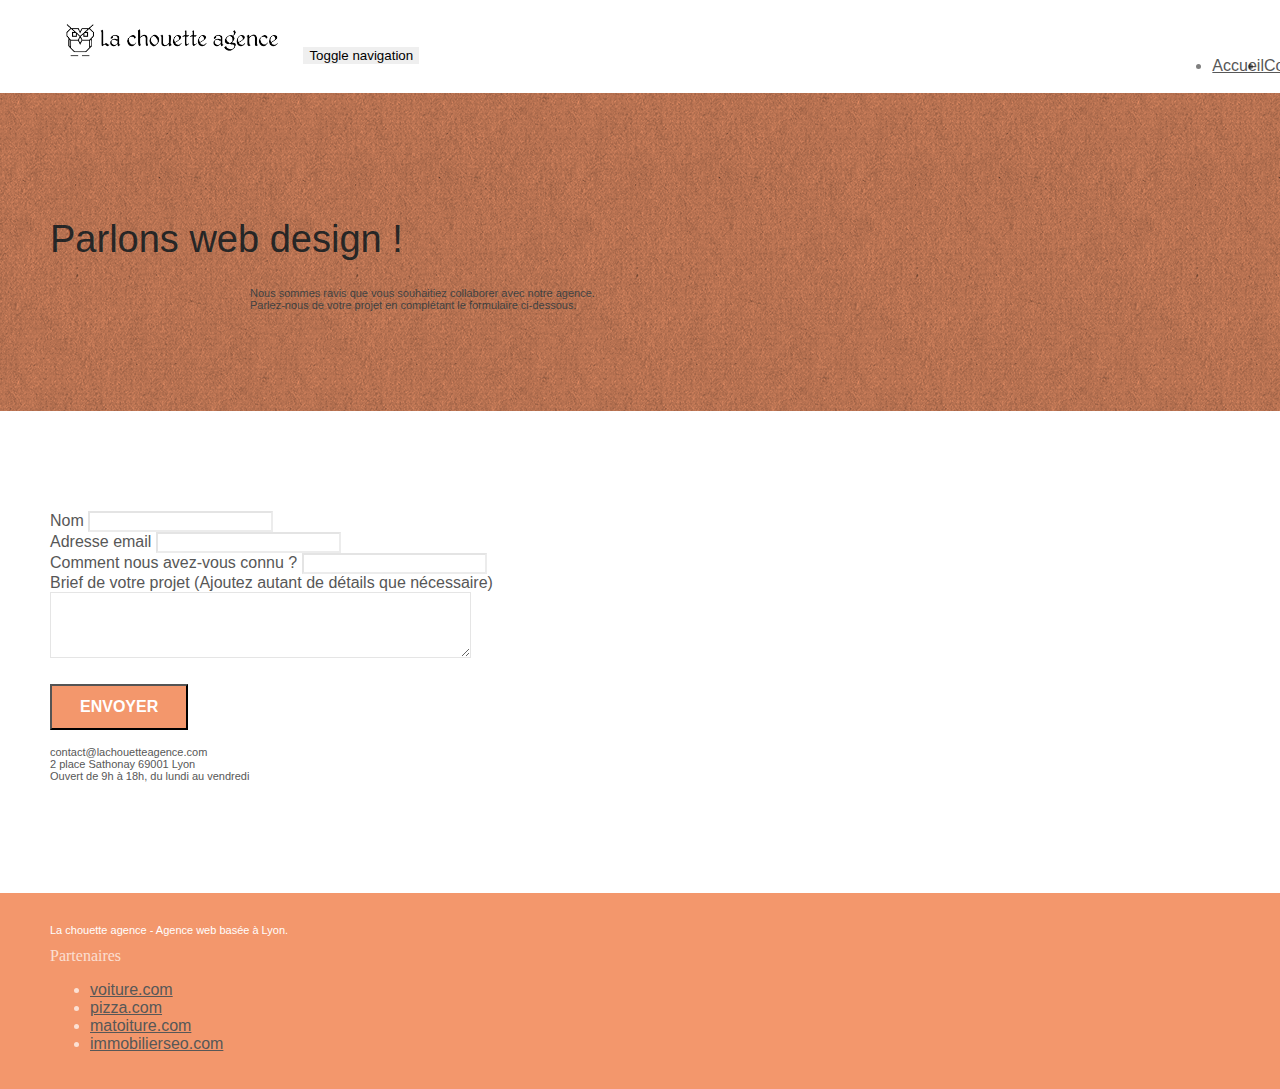
==== index_contact.html @ 9e7b9b1b "modif 06/12/20" ====
<!DOCTYPE html>
<html lang="fr">
  <head>
    <meta charset="utf-8" />
    <meta
      name="description"
      content="Page de contact de La Chouette Agence, entreprise de Web design basée à Lyon"
    />
    <meta
      name="viewport"
      content="width=device-width, initial-scale=1.0, viewport-fit=cover"
    />
    <link rel="shortcut icon" type="image/png" href="favicon.jpg" />

    <link rel="stylesheet" type="text/css" href="./css/bootstrap.min.css" />
    <link rel="stylesheet" type="text/css" href="style.css" />
    <link rel="stylesheet" type="text/css" href="./css/font-awesome.min.css" />
    <link rel="stylesheet" type="text/css" href="./css/et-line.min.css" />

    <title>Contact - La Chouette Agence</title>

    <!-- Analytics -->

    <!-- Analytics END -->
  </head>
  <body>
    <!-- Principal conteneur -->
    <div class="page-container">
      <!-- bloc-0 -->
      <header class="bloc bgc-white l-bloc" id="bloc-0">
        <div class="container bloc-sm">
          <nav class="navbar row">
            <div class="navbar-header">
              <a class="navbar-brand" href="index.html"
                ><img
                  src="img/la-chouette-agence.png"
                  alt="atlanta web design logo"
                  height="40"
              /></a>
              <button
                id="nav-toggle"
                type="button"
                class="ui-navbar-toggle navbar-toggle"
                data-toggle="collapse"
                data-target=".navbar-1"
              >
                <span class="sr-only">Toggle navigation</span
                ><span class="icon-bar"></span><span class="icon-bar"></span
                ><span class="icon-bar"></span>
              </button>
            </div>
            <div class="collapse navbar-collapse navbar-1 special-dropdown-nav">
              <ul class="site-navigation nav navbar-nav">
                <li>
                  <a href="index.html">Accueil</a>
                </li>
                <li>
                  <a href="index_contact.html">Contactez-nous</a>
                </li>
              </ul>
            </div>
          </nav>
        </div>
      </header>
      <!-- bloc-0 END -->

      <!-- bloc-6 -->
      <section
        class="bloc bg-dots-bg bg-repeat bgc-atomic-tangerine d-bloc bloc-bg-texture texture-paper"
        id="bloc-6"
      >
        <div class="container bloc-lg">
          <div class="row">
            <div class="col-sm-12">
              <h1 class="text-center hero-bloc-text">Parlons web design !</h1>
              <p class="text-center mg-lg tight-width-whitespace">
                Nous sommes ravis que vous souhaitiez collaborer avec notre
                agence.<br />
                Parlez-nous de votre projet en complétant le formulaire
                ci-dessous.
              </p>
            </div>
          </div>
        </div>
      </section>
      <!-- bloc-6 END -->

      <!-- bloc-7 -->
      <section class="bloc bgc-white l-bloc" id="bloc-7">
        <div class="container bloc-lg">
          <div class="row">
            <div class="col-sm-6">
              <form
                id="form_1"
                novalidate
                success-msg="Your message has been sent."
                fail-msg="Sorry it seems that our mail server is not responding, Sorry for the inconvenience!"
              >
                <div class="form-group">
                  <label> Nom </label>
                  <input id="name" class="form-control" required />
                </div>
                <div class="form-group">
                  <label> Adresse email </label>
                  <input
                    id="email"
                    class="form-control"
                    type="email"
                    required
                  />
                </div>
                <div class="form-group">
                  <label> Comment nous avez-vous connu ? </label>
                  <input
                    class="form-control"
                    type="email"
                    required
                    id="input_504"
                  />
                </div>
                <div class="form-group">
                  <label>
                    Brief de votre projet (Ajoutez autant de détails que
                    nécessaire)<br /> </label
                  ><textarea
                    id="message"
                    class="form-control"
                    rows="4"
                    cols="50"
                    required
                  ></textarea>
                </div>
                <button
                  class="bloc-button btn btn-lg btn-block cta-hero btn-atomic-tangerine"
                  type="submit"
                >
                  Envoyer
                </button>
              </form>
            </div>
            <div class="col-sm-6">
              <p>
                contact@lachouetteagence.com<br />2 place Sathonay 69001 Lyon<br />Ouvert
                de 9h à 18h, du lundi au vendredi<br />
              </p>
            </div>
          </div>
        </div>
      </section>
      <!-- bloc-7 END -->

      <!-- ScrollToTop Button -->
      <a class="bloc-button btn btn-d scrollToTop" onclick="scrollToTarget('1')"
        ><span class="fa fa-chevron-up"></span
      ></a>
      <!-- ScrollToTop Button END-->

      <!-- Footer - bloc-8 -->
      <footer class="bloc bgc-atomic-tangerine d-bloc" id="bloc-8">
        <div class="container bloc-sm">
          <div class="row">
            <div class="col-sm-12">
              <p class="text-center white">
                La chouette agence - Agence web basée à Lyon.<br />
              </p>
              <div class="row row-no-gutters social">
                <div class="col-sm-3">
                  <div class="text-center">
                    <a
                      class="social"
                      href="https://twitter.com/?lang=fr"
                      target="blank"
                      ><span class="fa fa-twitter icon-md"></span
                    ></a>
                  </div>
                </div>
                <div class="col-sm-3">
                  <div class="text-center">
                    <a
                      class="social"
                      href="https://fr-fr.facebook.com/"
                      target="blank"
                      ><span class="fa fa-facebook icon-md"></span
                    ></a>
                  </div>
                </div>
                <div class="col-sm-3">
                  <div class="text-center">
                    <a
                      class="social"
                      href="https://dribbble.com/"
                      target="blank"
                      ><span class="fa fa-dribbble icon-md"></span
                    ></a>
                  </div>
                </div>
                <div class="col-sm-3">
                  <div class="text-center">
                    <a
                      class="social"
                      href="https://www.instagram.com/?hl=fr"
                      target="blank"
                      ><span class="fa fa-instagram icon-md"></span
                    ></a>
                  </div>
                </div>
              </div>
              <div class="row">
                <div class="col-sm-4">
                  Partenaires
                  <ul>
                    <li><a href="voiture.com">voiture.com</a></li>
                    <li><a href="pizza.com">pizza.com</a></li>
                    <li><a href="matoiture.com">matoiture.com</a></li>
                    <li><a href="immobilierseo.com">immobilierseo.com</a></li>
                  </ul>
                </div>
              </div>
            </div>
          </div>
        </div>
      </footer>
      <!-- Footer - bloc-8 END -->
    </div>
    <!-- Principal conteneur END -->
    <script src="./js/jquery-2.1.0.min.js"></script>
    <script src="./js/bootstrap.min.js"></script>
    <script src="./js/blocs.min.js"></script>
    <script src="./js/jqBootstrapValidation.js"></script>
    <script src="./js/formHandler.js"></script>
  </body>
</html>
---- style.css ----
body {
    margin: 0;
    padding: 0;
    background: #FFF;
    overflow-x: hidden;
    -webkit-font-smoothing: antialiased;
    -moz-osx-font-smoothing: grayscale;
}

a,
button {
    transition: all .3s ease-in-out;
    outline: none!important;
}

a:hover {
    text-decoration: none;
    cursor: pointer;
}

#page-loading-blocs-notifaction {
    position: fixed;
    top: 0;
    bottom: 0;
    width: 100%;
    z-index: 100000;
    background: #FFFFFF url("img/pageload-spinner.gif") no-repeat center center;
}

.bloc {
    width: 100%;
    clear: both;
    background: 50% 50% no-repeat;
    padding: 0 50px;
    -webkit-background-size: cover;
    -moz-background-size: cover;
    -o-background-size: cover;
    background-size: cover;
    position: relative;
}

.bloc .container {
    padding-left: 0;
    padding-right: 0;
}

.bloc-lg {
    padding: 100px 50px;
}

.bloc-md {
    padding: 50px;
}

.bloc-sm {
    padding: 20px 50px;
}

.bg-center,
.bg-l-edge,
.bg-r-edge,
.bg-t-edge,
.bg-b-edge,
.bg-tl-edge,
.bg-bl-edge,
.bg-tr-edge,
.bg-br-edge,
.bg-repeat {
    -webkit-background-size: auto!important;
    -moz-background-size: auto!important;
    -o-background-size: auto!important;
    background-size: auto!important;
}

.bg-repeat {
    background: repeat;
}

.bg-t-edge {
    background: top no-repeat;
}

.bloc-bg-texture::before {
    content: "";
    background-size: 2px 2px;
    position: absolute;
    top: 0;
    bottom: 0;
    left: 0;
    right: 0;
}

.texture-paper::before {
    background: url("img/texture-paper.png");
    background-size: 280px 280px;
}

.b-parallax {
    background-attachment: fixed;
}

.d-bloc {
    color: rgba(255, 255, 255, .7);
}

.d-bloc button:hover {
    color: rgba(255, 255, 255, .9);
}

.d-bloc .icon-round,
.d-bloc .icon-square,
.d-bloc .icon-rounded,
.d-bloc .icon-semi-rounded-a,
.d-bloc .icon-semi-rounded-b {
    border-color: rgba(255, 255, 255, .9);
}

.d-bloc .divider-h span {
    border-color: rgba(255, 255, 255, .2);
}

.d-bloc .a-btn,
.d-bloc .navbar a,
.d-bloc .navbar-brand,
.d-bloc a .icon-sm,
.d-bloc a .icon-md,
.d-bloc a .icon-lg,
.d-bloc a .icon-xl,
.d-bloc h1 a,
.d-bloc h2 a,
.d-bloc h3 a,
.d-bloc h4 a,
.d-bloc h5 a,
.d-bloc h6 a,
.d-bloc p a {
    color: rgba(255, 255, 255, .6);
}

.d-bloc .a-btn:hover,
.d-bloc .navbar a:hover,
.d-bloc .navbar-brand:hover,
.d-bloc a:hover .icon-sm,
.d-bloc a:hover .icon-md,
.d-bloc a:hover .icon-lg,
.d-bloc a:hover .icon-xl,
.d-bloc h1 a:hover,
.d-bloc h2 a:hover,
.d-bloc h3 a:hover,
.d-bloc h4 a:hover,
.d-bloc h5 a:hover,
.d-bloc h6 a:hover,
.d-bloc p a:hover {
    color: rgba(255, 255, 255, 1);
}

.d-bloc .navbar-toggle .icon-bar {
    background: rgba(255, 255, 255, 1);
}

.d-bloc .btn-wire,
.d-bloc .btn-wire:hover {
    color: rgba(255, 255, 255, 1);
    border-color: rgba(255, 255, 255, 1);
}

.d-bloc .panel {
    color: rgba(0, 0, 0, .5);
}

.d-bloc .panel button:hover {
    color: rgba(0, 0, 0, .7);
}

.d-bloc .panel icon {
    border-color: rgba(0, 0, 0, .7);
}

.d-bloc .panel .divider-h span {
    border-color: rgba(0, 0, 0, .1);
}

.d-bloc .panel .a-btn {
    color: rgba(0, 0, 0, .6);
}

.d-bloc .panel .a-btn:hover {
    color: rgba(0, 0, 0, 1);
}

.d-bloc .panel .btn-wire,
.d-bloc .panel .btn-wire:hover {
    color: rgba(0, 0, 0, .7);
    border-color: rgba(0, 0, 0, .3);
}

.d-bloc .panel,
.l-bloc {
    color: rgba(0, 0, 0, .5);
}

.d-bloc .panel button:hover,
.l-bloc button:hover {
    color: rgba(0, 0, 0, .7);
}

.l-bloc .icon-round,
.l-bloc .icon-square,
.l-bloc .icon-rounded,
.l-bloc .icon-semi-rounded-a,
.l-bloc .icon-semi-rounded-b {
    border-color: rgba(0, 0, 0, .7);
}

.d-bloc .panel .divider-h span,
.l-bloc .divider-h span {
    border-color: rgba(0, 0, 0, .1);
}

.d-bloc .panel .a-btn,
.l-bloc .a-btn,
.l-bloc .navbar a,
.l-bloc .navbar-brand,
.l-bloc a .icon-sm,
.l-bloc a .icon-md,
.l-bloc a .icon-lg,
.l-bloc a .icon-xl,
.l-bloc h1 a,
.l-bloc h2 a,
.l-bloc h3 a,
.l-bloc h4 a,
.l-bloc h5 a,
.l-bloc h6 a,
.l-bloc p a {
    color: rgba(0, 0, 0, .6);
}

.d-bloc .panel .a-btn:hover,
.l-bloc .a-btn:hover,
.l-bloc .navbar a:hover,
.l-bloc .navbar-brand:hover,
.l-bloc a:hover .icon-sm,
.l-bloc a:hover .icon-md,
.l-bloc a:hover .icon-lg,
.l-bloc a:hover .icon-xl,
.l-bloc h1 a:hover,
.l-bloc h2 a:hover,
.l-bloc h3 a:hover,
.l-bloc h4 a:hover,
.l-bloc h5 a:hover,
.l-bloc h6 a:hover,
.l-bloc p a:hover {
    color: rgba(0, 0, 0, 1);
}

.l-bloc .navbar-toggle .icon-bar {
    color: rgba(0, 0, 0, .6);
}

.d-bloc .panel .btn-wire,
.d-bloc .panel .btn-wire:hover,
.l-bloc .btn-wire,
.l-bloc .btn-wire:hover {
    color: rgba(0, 0, 0, .7);
    border-color: rgba(0, 0, 0, .3);
}

.voffset {
    margin-top: 30px;
}

.voffset-lg {
    margin-top: 80px;
}

.row-no-gutters {
    margin-right: 0;
    margin-left: 0;
}

.row.row-no-gutters > [class^="col-"],
.row.row-no-gutters > [class*=" col-"] {
    padding-right: 0;
    padding-left: 0;
}

#bloc-1-hero h1 {
    font-size: 32px;
}

.navbar {
    margin-bottom: 0;
    z-index: 1;
}

.navbar-brand {
    height: auto;
    padding: 3px 15px;
    font-size: 25px;
    font-weight: normal;
    font-weight: 600;
    line-height: 44px;
}

.navbar-brand img {
    max-height: 200px;
    margin: 0 5px 0 0;
    display: inline;
}

.navbar-brand img[src$=svg] {
    min-width: 100px;
}

.nav-center .navbar-brand img {
    margin: 0;
}

.navbar .nav {
    padding-top: 2px;
    margin-right: -16px;
    float: right;
    z-index: 1;
}

.nav > li {
    float: left;
    margin-top: 4px;
    font-size: 16px;
}

.navbar-nav .open .dropdown-menu > li > a {
    text-align: inherit;
}

.nav > li a:hover,
.nav > li a:focus {
    background: transparent;
}

.navbar-toggle {
    margin: 10px 10px 0 0;
    border: 0px;
}

.navbar-toggle:hover {
    background: transparent!important;
}

.navbar-toggle .icon-bar {
    background-color: rgba(0, 0, 0, .5);
    width: 26px;
}

.nav-invert .navbar .nav {
    float: left;
}

.nav-invert .navbar-header,
.nav-invert .navbar-brand {
    float: right;
    position: relative;
    z-index: 2;
}

@media (min-width: 768px) {
    .site-navigation {
        position: absolute;
        top: 50%;
        right: 20px;
        transform: translate(0, -50%);
        -webkit-transform: translateY(-50%);
    }
    .nav > li .dropdown-menu a,
    .nav > li .dropdown-menu a:hover {
        color: #484848;
    }
    .nav-invert .site-navigation {
        left: 0;
        right: 0;
    }
    .nav-center {
        text-align: center;
    }
    .nav-center .navbar-header {
        width: 100%;
    }
    .nav-center .navbar-header,
    .nav-center .navbar-brand,
    .nav-center .nav > li {
        float: none;
        display: inline-block;
    }
    .nav-center .site-navigation {
        position: relative;
        width: 100%;
        right: 0;
        margin-right: 0px;
        margin-top: 20px;
    }
    .nav-center.mini-nav .navbar-toggle {
        float: none;
        margin: 10px auto 0;
    }
}

.nav > li > .dropdown a {
    background: none!important;
    display: block;
    padding: 14px 15px;
}

nav .caret {
    margin: 0 5px;
}

.dropdown-menu .dropdown-menu {
    top: -8px;
    left: 100%;
}

.dropdown-menu .dropmenu-flow-right {
    top: 100%;
    left: 0;
    margin-left: -1px;
    border-top-left-radius: 0;
    border-top-right-radius: 0;
}

.dropdown-menu .dropdown span {
    border: 4px solid black;
    border-top-color: transparent;
    border-right-color: transparent;
    border-bottom-color: transparent;
    margin: 6px -5px 0 0!important;
    float: right;
}

.mg-md {
    margin-top: 10px;
    margin-bottom: 20px;
}

.mg-lg {
    margin-top: 10px;
    margin-bottom: 40px;
}

.btn {
    margin: 0 5px 5px 0;
}

.btn.pull-right {
    margin: 0 0 5px 5px;
}

.btn-d,
.btn-d:hover,
.btn-d:focus {
    color: #FFF;
    background: rgba(0, 0, 0, .3);
}

button {
    outline: none!important;
}

.btn-rd {
    border-radius: 40px;
}

.btn-clean {
    border: 1px solid rgba(0, 0, 0, .08);
    border-bottom-color: rgba(0, 0, 0, .1);
    text-shadow: 0 1px 0 rgba(0, 0, 1, .1);
    box-shadow: 0 1px 3px rgba(0, 0, 1, .25), inset 0 1px 0 0 rgba(255, 255, 255, .15);
}

.icon-md {
    font-size: 30px!important;
}

.icon-lg {
    font-size: 60px!important;
}

.sm-shadow {
    text-shadow: 0 1px 2px rgba(0, 0, 0, .3);
}

.panel-sq,
.panel-sq .panel-heading,
.panel-sq .panel-footer {
    border-radius: 0;
}

.panel-rd {
    border-radius: 30px;
}

.panel-rd .panel-heading {
    border-radius: 29px 29px 0 0;
}

.panel-rd .panel-footer {
    border-radius: 0 0 29px 29px;
}

.form-control {
    border-color: rgba(0, 0, 0, .1);
    box-shadow: none;
}

.scrollToTop {
    width: 40px;
    height: 40px;
    position: fixed;
    bottom: 20px;
    right: 20px;
    opacity: 0;
    z-index: 500;
    transition: all .3s ease-in-out;
}

.scrollToTop span {
    margin-top: 6px;
}

.showScrollTop {
    font-size: 14px;
    opacity: 1;
}

a[data-lightbox] {
    position: relative;
    display: block;
    text-align: center;
}

a[data-lightbox]:hover::before {
    content: "+";
    font-family: "HelveticaNeue-Light", "Helvetica Neue Light", "Helvetica Neue", Helvetica, Arial;
    font-size: 32px;
    width: 50px;
    height: 50px;
    margin-left: -25px;
    border-radius: 50%;
    background: rgba(0, 0, 0, .6);
    color: #FFF;
    font-weight: 100;
    z-index: 1;
    position: absolute;
    top: 50%;
    transform: translateY(-50%);
    -webkit-transform: translateY(-50%);
}

a[data-lightbox]:hover img {
    opacity: 0.6;
    -webkit-animation-fill-mode: none;
    animation-fill-mode: none;
}

#lightbox-modal {
    display: flex;
    align-items: center;
}

#lightbox-modal .modal-dialog {
    width: 90%;
    max-width: 900px;
    margin: 0 auto 0;
}

#lightbox-modal .modal-dialog img {
    max-height: 90vh;
    margin: 0 auto;
}

.lightbox-caption {
    padding: 20px;
    color: #FFF;
    background: rgba(0, 0, 0, .5);
    position: absolute;
    left: 15px;
    right: 15px;
    bottom: 5px;
}

.close-lightbox {
    color: #FFF;
    font-size: 30px;
    position: absolute;
    top: 20px;
    right: 20px;
    z-index: 20;
    background: rgba(0, 0, 0, .5);
    border: none;
    line-height: 30px;
    padding: 0 9px 5px;
    opacity: 0.3;
}

.close-lightbox:hover,
.next-lightbox:hover,
.prev-lightbox:hover {
    opacity: 1.0;
    color: #FFF;
}

.next-lightbox,
.prev-lightbox {
    font-size: 20px;
    color: rgba(255, 255, 255, .9);
    background: rgba(0, 0, 0, .5);
    transition: all .2s ease-in-out;
    position: absolute;
    top: 45%;
    z-index: 1;
    opacity: 0.4;
}

.next-lightbox {
    padding: 6px 8px 1px 13px;
    right: 25px;
}

.prev-lightbox {
    padding: 6px 13px 1px 10px;
    left: 25px;
}

.snapshot-lb .modal-body {
    padding-bottom: 45px;
}

.snapshot-lb .lightbox-caption {
    padding: 0;
    color: rgba(0, 0, 0, .5);
    background: none;
}

h1,
h2,
h3,
h4,
h5,
h6,
p,
label,
.btn,
a {
    font-family: "helvetica";
    font-weight: 400;
    color: #575757!important;
}

.container {
    max-width: 1000px;
}

.hero-bloc-text {
    font-size: 38px;
}

.hero-bloc-text-sub {
    font-size: 36px;
}

.statement-bloc-text {
    line-height: 26px;
    font-style: italic;
    font-size: 20px;
    text-align: center;
    font-weight: lighter;
    max-width: 520px;
    margin: auto auto auto auto;
}

p {
    font-size: 11px;
}

.tight-width-whitespace {
    max-width: 600px;
    margin: auto auto auto auto;
}

.h1 {
    font-size: 20px;
    font-family: "Open Sans";
}

.cta-hero {
    margin-top: 22px;
    color: #FFFFFF!important;
    text-transform: uppercase;
    padding: 12px 28px 12px 28px;
    font-size: 16px;
    font-weight: 700;
}

.social {
    max-width: 400px;
    margin: auto auto auto auto;
}

h2 {
    font-size: 22px;
    line-height: 1.4em;
}

h3 {
    font-size: 15px;
    text-transform: uppercase;
    font-weight: 700;
    color: #333333!important;
}

.med-width-whitespace {
    max-width: 800px;
    margin: auto auto auto auto;
    box-shadow: 0px 0px 0px #000000;
}

h1 {
    color: #333333!important;
}

h4 {
    color: #333333!important;
}

.icons {
    margin-bottom: 14px;
    margin-top: 24px;
}

.white {
    color: #FFFFFF!important;
}

.portfolio-thumb {
    margin-bottom: 24px;
}

.portfolio-row {
    margin-bottom: 44px;
    margin-top: 50px;
}

.avatar {
    box-shadow: 0px 4px 9px rgba(0, 0, 0, 0.3);
}

.black-background {
    background-color: rgba(165, 147, 99, 0.7);
    padding: 40px 40px 40px 40px;
}

.bold-link {
    font-weight: 900;
    text-decoration: underline!important;
}

.bgc-white {
    background-color: #FFFFFF;
}

.bgc-dark-slate-blue {
    background-color: #364577;
}

.bgc-atomic-tangerine {
    background-color: #F3976C;
}

.tc-white {
    color: #F3976C!important;
}

.btn-atomic-tangerine {
    background: #F3976C;
    color: #FFFFFF!important;
}

.btn-atomic-tangerine:hover {
    background: #c27956!important;
    color: #FFFFFF!important;
}

.ltc-white {
    color: #FFFFFF!important;
}

.ltc-white:hover {
    color: #cccccc!important;
}

.ltc-atomic-tangerine {
    color: #F3976C!important;
}

.ltc-atomic-tangerine:hover {
    color: #c27956!important;
}

.icon-dark-slate-blue {
    color: #364577!important;
    border-color: #364577!important;
}

.bg-dots-bg {
    background-image: url("img/dots-bg.png");
}

.bg-lines-h2-bg {
    background-image: url("img/lines-h2-bg.png");
}

.bg-banniere {
    background-image: url("img/la-chouette-agence-banniere.jpg");
}

.bg-presentation {
    background-image: url("img/image-de-presentation.bmp");
}

@media (max-width: 1024px) {
    .bloc {
        padding-left: 20px;
        padding-right: 20px;
    }
    .bloc.full-width-bloc,
    .bloc-tile-2.full-width-bloc .container,
    .bloc-tile-3.full-width-bloc .container,
    .bloc-tile-4.full-width-bloc .container {
        padding-left: 0;
        padding-right: 0;
    }
}

@media (max-width: 992px) and (min-width: 768px) {
    .navbar .nav {
        max-width: 80%
    }
    .nav-center.navbar .nav {
        max-width: 100%
    }
}

@media only screen and (min-device-width: 768px) and (max-device-width: 1024px) and (orientation: landscape) {
    .b-parallax {
        background-attachment: scroll;
    }
}

@media only screen and (min-device-width: 1024px) and (max-device-width: 1366px) and (-webkit-min-device-pixel-ratio: 1.5) {
    .b-parallax {
        background-attachment: scroll;
    }
}

@media (max-width: 991px) {
    .container {
        width: 100%;
    }
    .b-parallax {
        background-attachment: scroll;
    }
    .page-container,
    #hero-bloc {
        overflow-x: hidden;
        position: relative;
    }
    .bloc {
        padding-left: constant(safe-area-inset-left);
        padding-right: constant(safe-area-inset-right);
    }
    .bloc-group,
    .bloc-group .bloc {
        display: block;
        width: 100%;
    }
    .bloc-fill-screen .fill-bloc-top-edge,
    .bloc-fill-screen .fill-bloc-bottom-edge {
        padding: 0 20px;
        padding-left: constant(safe-area-inset-left);
        padding-right: constant(safe-area-inset-right);
    }
}

@media (max-width: 767px) {
    .page-container {
        overflow-x: hidden;
        position: relative;
    }
    h1,
    h2,
    h3,
    h4,
    h5,
    h6,
    p,
    #disqus_thread {
        padding-left: 10px!important;
        padding-right: 10px!important;
    }
    .b-parallax {
        background-attachment: scroll;
    }
    .navbar .nav {
        padding-top: 0;
        border-top: 1px solid rgba(0, 0, 0, .2);
        float: none!important;
    }
    .navbar.row {
        margin-left: 0;
        margin-right: 0;
    }
    .site-navigation {
        position: inherit;
        transform: none;
        -webkit-transform: none;
        -ms-transform: none;
    }
    .nav > li {
        margin-top: 0;
        border-bottom: 1px solid rgba(0, 0, 0, .1);
        background: rgba(0, 0, 0, .05);
        text-align: left;
        padding-left: 15px;
        width: 100%;
    }
    .nav > li:hover {
        background: rgba(0, 0, 0, .08);
    }
    .dropdown .dropdown a .caret {
        float: none;
        margin: 5px 0 0 10px!important;
        border: 4px solid black;
        border-bottom-color: transparent;
        border-right-color: transparent;
        border-left-color: transparent;
    }
    #hero-bloc .navbar .nav {
        background: rgba(0, 0, 0, .8);
    }
    #hero-bloc .navbar .nav a {
        color: rgba(255, 255, 255, .6);
    }
    .hero {
        padding: 50px 0;
    }
    .hero-nav {
        left: -1px;
        right: -1px;
    }
    .navbar-collapse {
        padding: 0;
        overflow-x: hidden;
        -webkit-box-shadow: none;
        box-shadow: none;
    }
    .navbar-brand img {
        max-height: 40px;
        width: auto;
    }
    .nav-invert .navbar-header {
        float: none;
        width: 100%;
    }
    .nav-invert .navbar-toggle {
        float: left;
        margin-left: 10px;
    }
    .bloc {
        padding-left: 0;
        padding-right: 0;
    }
    .bloc-xxl,
    .bloc-xl,
    .bloc-lg {
        padding: 40px 0;
    }
    .bloc-sm,
    .bloc-md {
        padding-left: 0;
        padding-right: 0;
    }
    .bloc-tile-2 .container,
    .bloc-tile-3 .container,
    .bloc-tile-4 .container,
    .bloc-fill-screen .fill-bloc-top-edge,
    .bloc-fill-screen .fill-bloc-bottom-edge {
        padding-left: 0;
        padding-right: 0;
    }
    .a-block {
        padding: 0 10px;
    }
    .btn-dwn {
        display: none;
    }
    .voffset {
        margin-top: 5px;
    }
    .voffset-md {
        margin-top: 20px;
    }
    .voffset-lg {
        margin-top: 30px;
    }
    form {
        padding: 5px;
    }
    .close-lightbox {
        display: inline-block;
    }
    .blocsapp-device-iphone5 {
        background-size: 216px 425px;
        padding-top: 60px;
        width: 216px;
        height: 425px;
    }
    .blocsapp-device-iphone5 img {
        width: 180px;
        height: 320px;
    }
}

@media (max-width: 400px) {
    .bloc {
        padding-left: 0;
        padding-right: 0;
    }
}

@media (max-width: 767px) {
    .bloc-mob-center-text {
        text-align: center;
    }
}
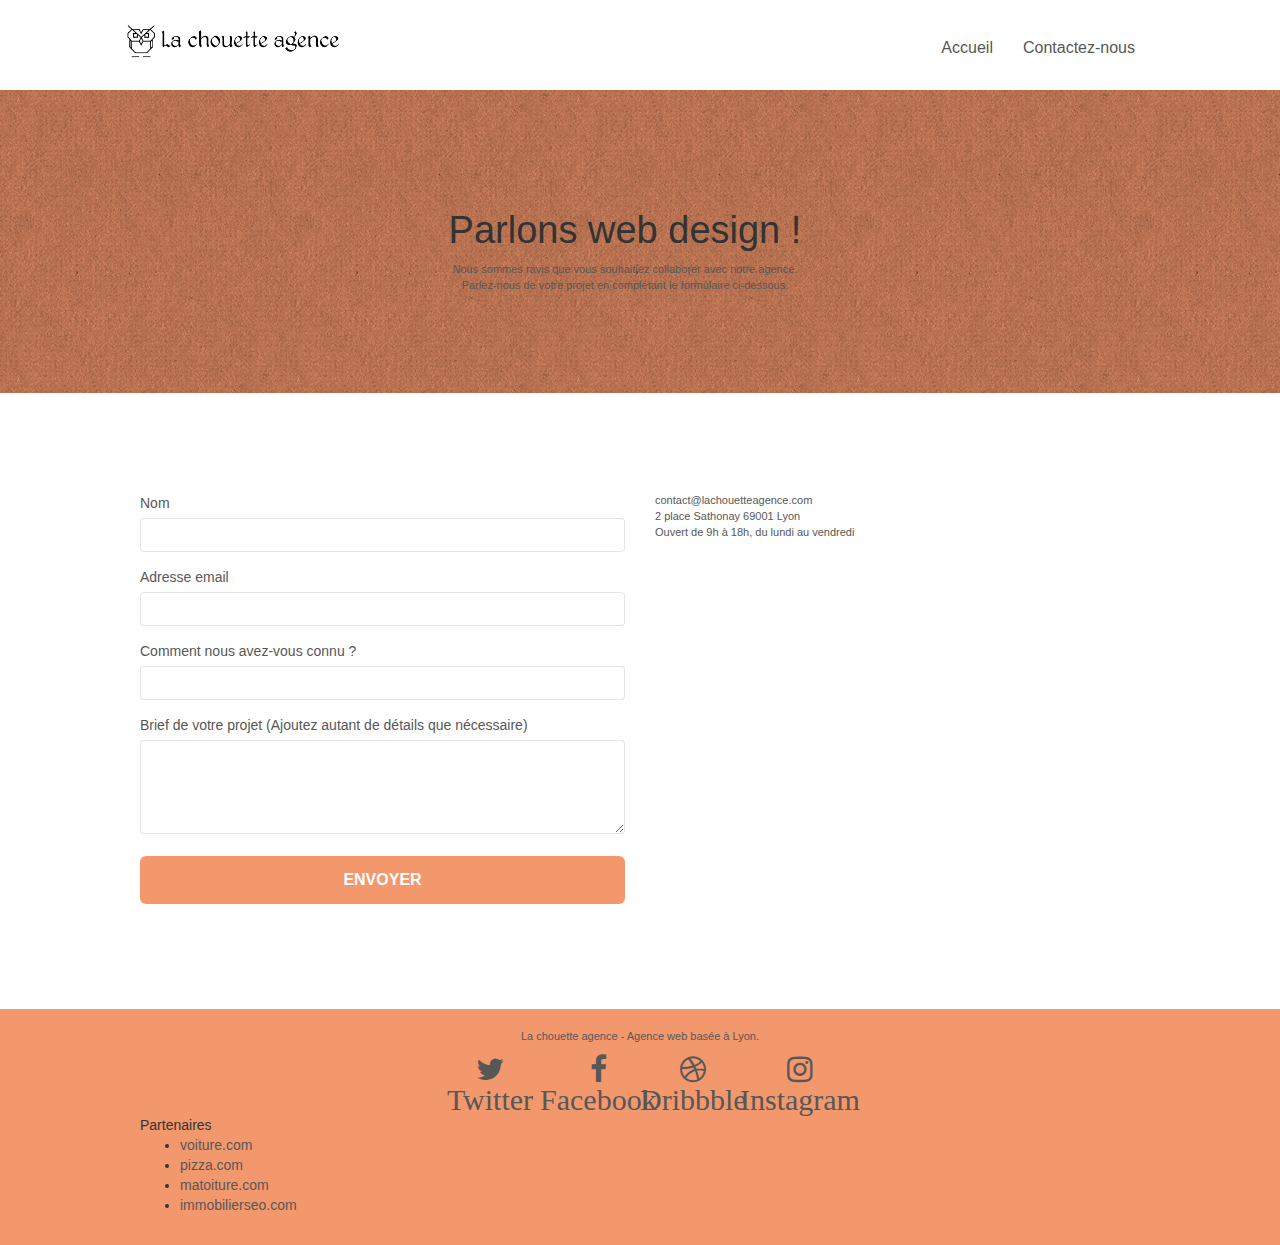
==== commit 4ef401a3: "modif 07/12/20" ====
--- a/index_contact.html
+++ b/index_contact.html
@@ -12,10 +12,10 @@
     />
     <link rel="shortcut icon" type="image/png" href="favicon.jpg" />
 
-    <link rel="stylesheet" type="text/css" href="./css/bootstrap.min.css" />
+    <link rel="stylesheet" type="text/css" href="./css/bootstrap.css" />
     <link rel="stylesheet" type="text/css" href="style.css" />
-    <link rel="stylesheet" type="text/css" href="./css/font-awesome.min.css" />
-    <link rel="stylesheet" type="text/css" href="./css/et-line.min.css" />
+    <link rel="stylesheet" type="text/css" href="./css/font-awesome.css" />
+    <link rel="stylesheet" type="text/css" href="./css/et-line.css" />
 
     <title>Contact - La Chouette Agence</title>
 
@@ -31,12 +31,11 @@
         <div class="container bloc-sm">
           <nav class="navbar row">
             <div class="navbar-header">
-              <a class="navbar-brand" href="index.html"
-                ><img
-                  src="img/la-chouette-agence.png"
-                  alt="atlanta web design logo"
-                  height="40"
-              /></a>
+              <img
+                src="img/la-chouette-agence.png"
+                alt="Logo en forme de chouette avec le texte :la chouette agence"
+                height="40"
+              />
               <button
                 id="nav-toggle"
                 type="button"
@@ -49,16 +48,17 @@
                 ><span class="icon-bar"></span>
               </button>
             </div>
-            <div class="collapse navbar-collapse navbar-1 special-dropdown-nav">
+            <nav class="collapse navbar-collapse navbar-1 special-dropdown-nav">
               <ul class="site-navigation nav navbar-nav">
                 <li>
                   <a href="index.html">Accueil</a>
                 </li>
+                <li></li>
                 <li>
                   <a href="index_contact.html">Contactez-nous</a>
                 </li>
               </ul>
-            </div>
+            </nav>
           </nav>
         </div>
       </header>
@@ -70,16 +70,16 @@
         id="bloc-6"
       >
         <div class="container bloc-lg">
-          <div class="row">
-            <div class="col-sm-12">
-              <h1 class="text-center hero-bloc-text">Parlons web design !</h1>
-              <p class="text-center mg-lg tight-width-whitespace">
-                Nous sommes ravis que vous souhaitiez collaborer avec notre
-                agence.<br />
-                Parlez-nous de votre projet en complétant le formulaire
-                ci-dessous.
-              </p>
-            </div>
+          <div class="col-sm-12 row">
+            <h1 class="text-center hero-bloc-text" id="h1_page2">
+              Parlons web design !
+            </h1>
+            <p class="text-center mg-lg tight-width-whitespace" id="p_page2">
+              Nous sommes ravis que vous souhaitiez collaborer avec notre
+              agence.<br />
+              Parlez-nous de votre projet en complétant le formulaire
+              ci-dessous.
+            </p>
           </div>
         </div>
       </section>
@@ -97,11 +97,11 @@
                 fail-msg="Sorry it seems that our mail server is not responding, Sorry for the inconvenience!"
               >
                 <div class="form-group">
-                  <label> Nom </label>
+                  <label for="name"> Nom </label>
                   <input id="name" class="form-control" required />
                 </div>
                 <div class="form-group">
-                  <label> Adresse email </label>
+                  <label for="email"> Adresse email </label>
                   <input
                     id="email"
                     class="form-control"
@@ -110,16 +110,18 @@
                   />
                 </div>
                 <div class="form-group">
-                  <label> Comment nous avez-vous connu ? </label>
+                  <label for="presentation">
+                    Comment nous avez-vous connu ?
+                  </label>
                   <input
                     class="form-control"
                     type="email"
                     required
-                    id="input_504"
+                    id="presentation"
                   />
                 </div>
                 <div class="form-group">
-                  <label>
+                  <label for="message">
                     Brief de votre projet (Ajoutez autant de détails que
                     nécessaire)<br /> </label
                   ><textarea
@@ -150,17 +152,20 @@
       <!-- bloc-7 END -->
 
       <!-- ScrollToTop Button -->
-      <a class="bloc-button btn btn-d scrollToTop" onclick="scrollToTarget('1')"
+      <a
+        class="bloc-button btn btn-d scrollToTop"
+        href="#bloc-6"
+        onclick="scrollToTarget('1')"
         ><span class="fa fa-chevron-up"></span
       ></a>
       <!-- ScrollToTop Button END-->
 
       <!-- Footer - bloc-8 -->
-      <footer class="bloc bgc-atomic-tangerine d-bloc" id="bloc-8">
+      <footer class="bloc bgc-atomic-tangerine black" id="bloc-8">
         <div class="container bloc-sm">
           <div class="row">
             <div class="col-sm-12">
-              <p class="text-center white">
+              <p class="text-center black">
                 La chouette agence - Agence web basée à Lyon.<br />
               </p>
               <div class="row row-no-gutters social">
@@ -170,8 +175,8 @@
                       class="social"
                       href="https://twitter.com/?lang=fr"
                       target="blank"
-                      ><span class="fa fa-twitter icon-md"></span
-                    ></a>
+                      ><span class="fa fa-twitter icon-md"> Twitter</span></a
+                    >
                   </div>
                 </div>
                 <div class="col-sm-3">
@@ -180,8 +185,8 @@
                       class="social"
                       href="https://fr-fr.facebook.com/"
                       target="blank"
-                      ><span class="fa fa-facebook icon-md"></span
-                    ></a>
+                      ><span class="fa fa-facebook icon-md"> Facebook</span></a
+                    >
                   </div>
                 </div>
                 <div class="col-sm-3">
@@ -190,8 +195,9 @@
                       class="social"
                       href="https://dribbble.com/"
                       target="blank"
-                      ><span class="fa fa-dribbble icon-md"></span
-                    ></a>
+                    >
+                      <span class="fa fa-dribbble icon-md"> Dribbble</span>
+                    </a>
                   </div>
                 </div>
                 <div class="col-sm-3">
@@ -200,8 +206,10 @@
                       class="social"
                       href="https://www.instagram.com/?hl=fr"
                       target="blank"
-                      ><span class="fa fa-instagram icon-md"></span
-                    ></a>
+                      ><span class="fa fa-instagram icon-md">
+                        Instagram</span
+                      ></a
+                    >
                   </div>
                 </div>
               </div>
--- a/style.css
+++ b/style.css
@@ -1,61 +1,52 @@
 body {
-    margin: 0;
-    padding: 0;
-    background: #FFF;
-    overflow-x: hidden;
-    -webkit-font-smoothing: antialiased;
-    -moz-osx-font-smoothing: grayscale;
-}
-
+  margin: 0;
+  padding: 0;
+  background: #fff;
+  overflow-x: hidden;
+  -webkit-font-smoothing: antialiased;
+  -moz-osx-font-smoothing: grayscale;
+}
 a,
 button {
-    transition: all .3s ease-in-out;
-    outline: none!important;
-}
-
+  transition: all 0.3s ease-in-out;
+  outline: none !important;
+}
 a:hover {
-    text-decoration: none;
-    cursor: pointer;
-}
-
+  text-decoration: none;
+  cursor: pointer;
+}
 #page-loading-blocs-notifaction {
-    position: fixed;
-    top: 0;
-    bottom: 0;
-    width: 100%;
-    z-index: 100000;
-    background: #FFFFFF url("img/pageload-spinner.gif") no-repeat center center;
-}
-
+  position: fixed;
+  top: 0;
+  bottom: 0;
+  width: 100%;
+  z-index: 100000;
+  background: #fff url(img/pageload-spinner.gif) no-repeat center center;
+}
 .bloc {
-    width: 100%;
-    clear: both;
-    background: 50% 50% no-repeat;
-    padding: 0 50px;
-    -webkit-background-size: cover;
-    -moz-background-size: cover;
-    -o-background-size: cover;
-    background-size: cover;
-    position: relative;
-}
-
+  width: 100%;
+  clear: both;
+  background: 50% 50% no-repeat;
+  padding: 0 50px;
+  -webkit-background-size: cover;
+  -moz-background-size: cover;
+  -o-background-size: cover;
+  background-size: cover;
+  position: relative;
+}
 .bloc .container {
-    padding-left: 0;
-    padding-right: 0;
-}
-
+  padding-left: 0;
+  padding-right: 0;
+}
 .bloc-lg {
-    padding: 100px 50px;
-}
-
+  padding: 100px 50px;
+}
 .bloc-md {
-    padding: 50px;
-}
-
+  padding: 50px;
+}
 .bloc-sm {
-    padding: 20px 50px;
-}
-
+  padding: 20px 50px;
+}
 .bg-center,
 .bg-l-edge,
 .bg-r-edge,
@@ -66,59 +57,49 @@
 .bg-tr-edge,
 .bg-br-edge,
 .bg-repeat {
-    -webkit-background-size: auto!important;
-    -moz-background-size: auto!important;
-    -o-background-size: auto!important;
-    background-size: auto!important;
-}
-
+  -webkit-background-size: auto !important;
+  -moz-background-size: auto !important;
+  -o-background-size: auto !important;
+  background-size: auto !important;
+}
 .bg-repeat {
-    background: repeat;
-}
-
+  background: repeat;
+}
 .bg-t-edge {
-    background: top no-repeat;
-}
-
+  background: top no-repeat;
+}
 .bloc-bg-texture::before {
-    content: "";
-    background-size: 2px 2px;
-    position: absolute;
-    top: 0;
-    bottom: 0;
-    left: 0;
-    right: 0;
-}
-
+  content: "";
+  background-size: 2px 2px;
+  position: absolute;
+  top: 0;
+  bottom: 0;
+  left: 0;
+  right: 0;
+}
 .texture-paper::before {
-    background: url("img/texture-paper.png");
-    background-size: 280px 280px;
-}
-
+  background: url(img/texture-paper.png);
+  background-size: 280px 280px;
+}
 .b-parallax {
-    background-attachment: fixed;
-}
-
+  background-attachment: fixed;
+}
 .d-bloc {
-    color: rgba(255, 255, 255, .7);
-}
-
+  color: rgba(255, 255, 255, 0.7);
+}
 .d-bloc button:hover {
-    color: rgba(255, 255, 255, .9);
-}
-
+  color: rgba(255, 255, 255, 0.9);
+}
 .d-bloc .icon-round,
 .d-bloc .icon-square,
 .d-bloc .icon-rounded,
 .d-bloc .icon-semi-rounded-a,
 .d-bloc .icon-semi-rounded-b {
-    border-color: rgba(255, 255, 255, .9);
-}
-
+  border-color: rgba(255, 255, 255, 0.9);
+}
 .d-bloc .divider-h span {
-    border-color: rgba(255, 255, 255, .2);
-}
-
+  border-color: rgba(255, 255, 255, 0.2);
+}
 .d-bloc .a-btn,
 .d-bloc .navbar a,
 .d-bloc .navbar-brand,
@@ -133,9 +114,8 @@
 .d-bloc h5 a,
 .d-bloc h6 a,
 .d-bloc p a {
-    color: rgba(255, 255, 255, .6);
-}
-
+  color: rgba(255, 255, 255, 0.6);
+}
 .d-bloc .a-btn:hover,
 .d-bloc .navbar a:hover,
 .d-bloc .navbar-brand:hover,
@@ -150,72 +130,58 @@
 .d-bloc h5 a:hover,
 .d-bloc h6 a:hover,
 .d-bloc p a:hover {
-    color: rgba(255, 255, 255, 1);
-}
-
+  color: rgba(255, 255, 255, 1);
+}
 .d-bloc .navbar-toggle .icon-bar {
-    background: rgba(255, 255, 255, 1);
-}
-
+  background: rgba(255, 255, 255, 1);
+}
 .d-bloc .btn-wire,
 .d-bloc .btn-wire:hover {
-    color: rgba(255, 255, 255, 1);
-    border-color: rgba(255, 255, 255, 1);
-}
-
+  color: rgba(255, 255, 255, 1);
+  border-color: rgba(255, 255, 255, 1);
+}
 .d-bloc .panel {
-    color: rgba(0, 0, 0, .5);
-}
-
+  color: rgba(0, 0, 0, 0.5);
+}
 .d-bloc .panel button:hover {
-    color: rgba(0, 0, 0, .7);
-}
-
+  color: rgba(0, 0, 0, 0.7);
+}
 .d-bloc .panel icon {
-    border-color: rgba(0, 0, 0, .7);
-}
-
+  border-color: rgba(0, 0, 0, 0.7);
+}
 .d-bloc .panel .divider-h span {
-    border-color: rgba(0, 0, 0, .1);
-}
-
+  border-color: rgba(0, 0, 0, 0.1);
+}
 .d-bloc .panel .a-btn {
-    color: rgba(0, 0, 0, .6);
-}
-
+  color: rgba(0, 0, 0, 0.6);
+}
 .d-bloc .panel .a-btn:hover {
-    color: rgba(0, 0, 0, 1);
-}
-
+  color: rgba(0, 0, 0, 1);
+}
 .d-bloc .panel .btn-wire,
 .d-bloc .panel .btn-wire:hover {
-    color: rgba(0, 0, 0, .7);
-    border-color: rgba(0, 0, 0, .3);
-}
-
+  color: rgba(0, 0, 0, 0.7);
+  border-color: rgba(0, 0, 0, 0.3);
+}
 .d-bloc .panel,
 .l-bloc {
-    color: rgba(0, 0, 0, .5);
-}
-
+  color: rgba(0, 0, 0, 0.5);
+}
 .d-bloc .panel button:hover,
 .l-bloc button:hover {
-    color: rgba(0, 0, 0, .7);
-}
-
+  color: rgba(0, 0, 0, 0.7);
+}
 .l-bloc .icon-round,
 .l-bloc .icon-square,
 .l-bloc .icon-rounded,
 .l-bloc .icon-semi-rounded-a,
 .l-bloc .icon-semi-rounded-b {
-    border-color: rgba(0, 0, 0, .7);
-}
-
+  border-color: rgba(0, 0, 0, 0.7);
+}
 .d-bloc .panel .divider-h span,
 .l-bloc .divider-h span {
-    border-color: rgba(0, 0, 0, .1);
-}
-
+  border-color: rgba(0, 0, 0, 0.1);
+}
 .d-bloc .panel .a-btn,
 .l-bloc .a-btn,
 .l-bloc .navbar a,
@@ -231,9 +197,8 @@
 .l-bloc h5 a,
 .l-bloc h6 a,
 .l-bloc p a {
-    color: rgba(0, 0, 0, .6);
-}
-
+  color: rgba(0, 0, 0, 0.6);
+}
 .d-bloc .panel .a-btn:hover,
 .l-bloc .a-btn:hover,
 .l-bloc .navbar a:hover,
@@ -249,396 +214,346 @@
 .l-bloc h5 a:hover,
 .l-bloc h6 a:hover,
 .l-bloc p a:hover {
-    color: rgba(0, 0, 0, 1);
-}
-
+  color: rgba(0, 0, 0, 1);
+}
 .l-bloc .navbar-toggle .icon-bar {
-    color: rgba(0, 0, 0, .6);
-}
-
+  color: rgba(0, 0, 0, 0.6);
+}
 .d-bloc .panel .btn-wire,
 .d-bloc .panel .btn-wire:hover,
 .l-bloc .btn-wire,
 .l-bloc .btn-wire:hover {
-    color: rgba(0, 0, 0, .7);
-    border-color: rgba(0, 0, 0, .3);
-}
-
+  color: rgba(0, 0, 0, 0.7);
+  border-color: rgba(0, 0, 0, 0.3);
+}
 .voffset {
-    margin-top: 30px;
-}
-
+  margin-top: 30px;
+}
 .voffset-lg {
-    margin-top: 80px;
-}
-
+  margin-top: 80px;
+}
 .row-no-gutters {
-    margin-right: 0;
-    margin-left: 0;
-}
-
+  margin-right: 0;
+  margin-left: 0;
+}
 .row.row-no-gutters > [class^="col-"],
 .row.row-no-gutters > [class*=" col-"] {
-    padding-right: 0;
-    padding-left: 0;
-}
-
+  padding-right: 0;
+  padding-left: 0;
+}
 #bloc-1-hero h1 {
-    font-size: 32px;
-}
-
+  font-size: 32px;
+}
 .navbar {
-    margin-bottom: 0;
-    z-index: 1;
-}
-
+  margin-bottom: 0;
+  z-index: 1;
+}
 .navbar-brand {
-    height: auto;
-    padding: 3px 15px;
-    font-size: 25px;
-    font-weight: normal;
-    font-weight: 600;
-    line-height: 44px;
-}
-
+  height: auto;
+  padding: 3px 15px;
+  font-size: 25px;
+  font-weight: 400;
+  font-weight: 600;
+  line-height: 44px;
+}
 .navbar-brand img {
-    max-height: 200px;
-    margin: 0 5px 0 0;
-    display: inline;
-}
-
-.navbar-brand img[src$=svg] {
-    min-width: 100px;
-}
-
+  max-height: 200px;
+  margin: 0 5px 0 0;
+  display: inline;
+}
+.navbar-brand img[src$="svg"] {
+  min-width: 100px;
+}
 .nav-center .navbar-brand img {
-    margin: 0;
-}
-
+  margin: 0;
+}
 .navbar .nav {
-    padding-top: 2px;
-    margin-right: -16px;
-    float: right;
-    z-index: 1;
-}
-
+  padding-top: 2px;
+  margin-right: -16px;
+  float: right;
+  z-index: 1;
+}
 .nav > li {
-    float: left;
-    margin-top: 4px;
-    font-size: 16px;
-}
-
+  float: left;
+  margin-top: 4px;
+  font-size: 16px;
+}
 .navbar-nav .open .dropdown-menu > li > a {
-    text-align: inherit;
-}
-
+  text-align: inherit;
+}
 .nav > li a:hover,
 .nav > li a:focus {
-    background: transparent;
-}
-
+  background: transparent;
+}
 .navbar-toggle {
-    margin: 10px 10px 0 0;
-    border: 0px;
-}
-
+  margin: 10px 10px 0 0;
+  border: 0;
+}
 .navbar-toggle:hover {
-    background: transparent!important;
-}
-
+  background: transparent !important;
+}
 .navbar-toggle .icon-bar {
-    background-color: rgba(0, 0, 0, .5);
-    width: 26px;
-}
-
+  background-color: rgba(0, 0, 0, 0.5);
+  width: 26px;
+}
 .nav-invert .navbar .nav {
-    float: left;
-}
-
+  float: left;
+}
 .nav-invert .navbar-header,
 .nav-invert .navbar-brand {
-    float: right;
+  float: right;
+  position: relative;
+  z-index: 2;
+}
+.p-citation {
+  font-size: 1em;
+}
+.h3-text {
+  text-transform: none;
+  font-size: 1.44em;
+  line-height: 1.5em;
+  color: #575757 !important;
+}
+@media (min-width: 768px) {
+  .site-navigation {
+    position: absolute;
+    top: 50%;
+    right: 20px;
+    transform: translate(0, -50%);
+    -webkit-transform: translateY(-50%);
+  }
+  .nav > li .dropdown-menu a,
+  .nav > li .dropdown-menu a:hover {
+    color: #484848;
+  }
+  .nav-invert .site-navigation {
+    left: 0;
+    right: 0;
+  }
+  .nav-center {
+    text-align: center;
+  }
+  .nav-center .navbar-header {
+    width: 100%;
+  }
+  .nav-center .navbar-header,
+  .nav-center .navbar-brand,
+  .nav-center .nav > li {
+    float: none;
+    display: inline-block;
+  }
+  .nav-center .site-navigation {
     position: relative;
-    z-index: 2;
-}
-
-@media (min-width: 768px) {
-    .site-navigation {
-        position: absolute;
-        top: 50%;
-        right: 20px;
-        transform: translate(0, -50%);
-        -webkit-transform: translateY(-50%);
-    }
-    .nav > li .dropdown-menu a,
-    .nav > li .dropdown-menu a:hover {
-        color: #484848;
-    }
-    .nav-invert .site-navigation {
-        left: 0;
-        right: 0;
-    }
-    .nav-center {
-        text-align: center;
-    }
-    .nav-center .navbar-header {
-        width: 100%;
-    }
-    .nav-center .navbar-header,
-    .nav-center .navbar-brand,
-    .nav-center .nav > li {
-        float: none;
-        display: inline-block;
-    }
-    .nav-center .site-navigation {
-        position: relative;
-        width: 100%;
-        right: 0;
-        margin-right: 0px;
-        margin-top: 20px;
-    }
-    .nav-center.mini-nav .navbar-toggle {
-        float: none;
-        margin: 10px auto 0;
-    }
-}
-
+    width: 100%;
+    right: 0;
+    margin-right: 0;
+    margin-top: 20px;
+  }
+  .nav-center.mini-nav .navbar-toggle {
+    float: none;
+    margin: 10px auto 0;
+  }
+}
 .nav > li > .dropdown a {
-    background: none!important;
-    display: block;
-    padding: 14px 15px;
-}
-
+  background: none !important;
+  display: block;
+  padding: 14px 15px;
+}
 nav .caret {
-    margin: 0 5px;
-}
-
+  margin: 0 5px;
+}
 .dropdown-menu .dropdown-menu {
-    top: -8px;
-    left: 100%;
-}
-
+  top: -8px;
+  left: 100%;
+}
 .dropdown-menu .dropmenu-flow-right {
-    top: 100%;
-    left: 0;
-    margin-left: -1px;
-    border-top-left-radius: 0;
-    border-top-right-radius: 0;
-}
-
+  top: 100%;
+  left: 0;
+  margin-left: -1px;
+  border-top-left-radius: 0;
+  border-top-right-radius: 0;
+}
 .dropdown-menu .dropdown span {
-    border: 4px solid black;
-    border-top-color: transparent;
-    border-right-color: transparent;
-    border-bottom-color: transparent;
-    margin: 6px -5px 0 0!important;
-    float: right;
-}
-
+  border: 4px solid #000;
+  border-top-color: transparent;
+  border-right-color: transparent;
+  border-bottom-color: transparent;
+  margin: 6px -5px 0 0 !important;
+  float: right;
+}
 .mg-md {
-    margin-top: 10px;
-    margin-bottom: 20px;
-}
-
+  margin-top: 10px;
+  margin-bottom: 20px;
+}
 .mg-lg {
-    margin-top: 10px;
-    margin-bottom: 40px;
-}
-
+  margin-top: 10px;
+  margin-bottom: 40px;
+}
 .btn {
-    margin: 0 5px 5px 0;
-}
-
+  margin: 0 5px 5px 0;
+}
 .btn.pull-right {
-    margin: 0 0 5px 5px;
-}
-
+  margin: 0 0 5px 5px;
+}
 .btn-d,
 .btn-d:hover,
 .btn-d:focus {
-    color: #FFF;
-    background: rgba(0, 0, 0, .3);
-}
-
+  color: #fff;
+  background: rgba(0, 0, 0, 0.3);
+}
 button {
-    outline: none!important;
-}
-
+  outline: none !important;
+}
 .btn-rd {
-    border-radius: 40px;
-}
-
+  border-radius: 40px;
+}
 .btn-clean {
-    border: 1px solid rgba(0, 0, 0, .08);
-    border-bottom-color: rgba(0, 0, 0, .1);
-    text-shadow: 0 1px 0 rgba(0, 0, 1, .1);
-    box-shadow: 0 1px 3px rgba(0, 0, 1, .25), inset 0 1px 0 0 rgba(255, 255, 255, .15);
-}
-
+  border: 1px solid rgba(0, 0, 0, 0.08);
+  border-bottom-color: rgba(0, 0, 0, 0.1);
+  text-shadow: 0 1px 0 rgba(0, 0, 1, 0.1);
+  box-shadow: 0 1px 3px rgba(0, 0, 1, 0.25),
+    inset 0 1px 0 0 rgba(255, 255, 255, 0.15);
+}
 .icon-md {
-    font-size: 30px!important;
-}
-
+  font-size: 30px !important;
+}
 .icon-lg {
-    font-size: 60px!important;
-}
-
+  font-size: 60px !important;
+}
 .sm-shadow {
-    text-shadow: 0 1px 2px rgba(0, 0, 0, .3);
-}
-
+  text-shadow: 0 1px 2px rgba(0, 0, 0, 0.3);
+}
 .panel-sq,
 .panel-sq .panel-heading,
 .panel-sq .panel-footer {
-    border-radius: 0;
-}
-
+  border-radius: 0;
+}
 .panel-rd {
-    border-radius: 30px;
-}
-
+  border-radius: 30px;
+}
 .panel-rd .panel-heading {
-    border-radius: 29px 29px 0 0;
-}
-
+  border-radius: 29px 29px 0 0;
+}
 .panel-rd .panel-footer {
-    border-radius: 0 0 29px 29px;
-}
-
+  border-radius: 0 0 29px 29px;
+}
 .form-control {
-    border-color: rgba(0, 0, 0, .1);
-    box-shadow: none;
-}
-
+  border-color: rgba(0, 0, 0, 0.1);
+  box-shadow: none;
+}
 .scrollToTop {
-    width: 40px;
-    height: 40px;
-    position: fixed;
-    bottom: 20px;
-    right: 20px;
-    opacity: 0;
-    z-index: 500;
-    transition: all .3s ease-in-out;
-}
-
+  width: 40px;
+  height: 40px;
+  position: fixed;
+  bottom: 20px;
+  right: 20px;
+  opacity: 0;
+  z-index: 500;
+  transition: all 0.3s ease-in-out;
+}
 .scrollToTop span {
-    margin-top: 6px;
-}
-
+  margin-top: 6px;
+}
 .showScrollTop {
-    font-size: 14px;
-    opacity: 1;
-}
-
+  font-size: 14px;
+  opacity: 1;
+}
 a[data-lightbox] {
-    position: relative;
-    display: block;
-    text-align: center;
-}
-
+  position: relative;
+  display: block;
+  text-align: center;
+}
 a[data-lightbox]:hover::before {
-    content: "+";
-    font-family: "HelveticaNeue-Light", "Helvetica Neue Light", "Helvetica Neue", Helvetica, Arial;
-    font-size: 32px;
-    width: 50px;
-    height: 50px;
-    margin-left: -25px;
-    border-radius: 50%;
-    background: rgba(0, 0, 0, .6);
-    color: #FFF;
-    font-weight: 100;
-    z-index: 1;
-    position: absolute;
-    top: 50%;
-    transform: translateY(-50%);
-    -webkit-transform: translateY(-50%);
-}
-
+  content: "+";
+  font-family: "HelveticaNeue-Light", "Helvetica Neue Light", "Helvetica Neue",
+    Helvetica, Arial;
+  font-size: 32px;
+  width: 50px;
+  height: 50px;
+  margin-left: -25px;
+  border-radius: 50%;
+  background: rgba(0, 0, 0, 0.6);
+  color: #fff;
+  font-weight: 100;
+  z-index: 1;
+  position: absolute;
+  top: 50%;
+  transform: translateY(-50%);
+  -webkit-transform: translateY(-50%);
+}
 a[data-lightbox]:hover img {
-    opacity: 0.6;
-    -webkit-animation-fill-mode: none;
-    animation-fill-mode: none;
-}
-
+  opacity: 0.6;
+  -webkit-animation-fill-mode: none;
+  animation-fill-mode: none;
+}
 #lightbox-modal {
-    display: flex;
-    align-items: center;
-}
-
+  display: flex;
+  align-items: center;
+}
 #lightbox-modal .modal-dialog {
-    width: 90%;
-    max-width: 900px;
-    margin: 0 auto 0;
-}
-
+  width: 90%;
+  max-width: 900px;
+  margin: 0 auto 0;
+}
 #lightbox-modal .modal-dialog img {
-    max-height: 90vh;
-    margin: 0 auto;
-}
-
+  max-height: 90vh;
+  margin: 0 auto;
+}
 .lightbox-caption {
-    padding: 20px;
-    color: #FFF;
-    background: rgba(0, 0, 0, .5);
-    position: absolute;
-    left: 15px;
-    right: 15px;
-    bottom: 5px;
-}
-
+  padding: 20px;
+  color: #fff;
+  background: rgba(0, 0, 0, 0.5);
+  position: absolute;
+  left: 15px;
+  right: 15px;
+  bottom: 5px;
+}
 .close-lightbox {
-    color: #FFF;
-    font-size: 30px;
-    position: absolute;
-    top: 20px;
-    right: 20px;
-    z-index: 20;
-    background: rgba(0, 0, 0, .5);
-    border: none;
-    line-height: 30px;
-    padding: 0 9px 5px;
-    opacity: 0.3;
-}
-
+  color: #fff;
+  font-size: 30px;
+  position: absolute;
+  top: 20px;
+  right: 20px;
+  z-index: 20;
+  background: rgba(0, 0, 0, 0.5);
+  border: none;
+  line-height: 30px;
+  padding: 0 9px 5px;
+  opacity: 0.3;
+}
 .close-lightbox:hover,
 .next-lightbox:hover,
 .prev-lightbox:hover {
-    opacity: 1.0;
-    color: #FFF;
-}
-
+  opacity: 1;
+  color: #fff;
+}
 .next-lightbox,
 .prev-lightbox {
-    font-size: 20px;
-    color: rgba(255, 255, 255, .9);
-    background: rgba(0, 0, 0, .5);
-    transition: all .2s ease-in-out;
-    position: absolute;
-    top: 45%;
-    z-index: 1;
-    opacity: 0.4;
-}
-
+  font-size: 20px;
+  color: rgba(255, 255, 255, 0.9);
+  background: rgba(0, 0, 0, 0.5);
+  transition: all 0.2s ease-in-out;
+  position: absolute;
+  top: 45%;
+  z-index: 1;
+  opacity: 0.4;
+}
 .next-lightbox {
-    padding: 6px 8px 1px 13px;
-    right: 25px;
-}
-
+  padding: 6px 8px 1px 13px;
+  right: 25px;
+}
 .prev-lightbox {
-    padding: 6px 13px 1px 10px;
-    left: 25px;
-}
-
+  padding: 6px 13px 1px 10px;
+  left: 25px;
+}
 .snapshot-lb .modal-body {
-    padding-bottom: 45px;
-}
-
+  padding-bottom: 45px;
+}
 .snapshot-lb .lightbox-caption {
-    padding: 0;
-    color: rgba(0, 0, 0, .5);
-    background: none;
-}
-
+  padding: 0;
+  color: rgba(0, 0, 0, 0.5);
+  background: none;
+}
 h1,
 h2,
 h3,
@@ -649,394 +564,350 @@
 label,
 .btn,
 a {
-    font-family: "helvetica";
-    font-weight: 400;
-    color: #575757!important;
-}
-
+  font-family: "helvetica";
+  font-weight: 400;
+  color: #575757 !important;
+}
 .container {
-    max-width: 1000px;
-}
-
+  max-width: 1000px;
+}
 .hero-bloc-text {
-    font-size: 38px;
-}
-
+  font-size: 38px;
+}
 .hero-bloc-text-sub {
-    font-size: 36px;
-}
-
+  font-size: 36px;
+}
 .statement-bloc-text {
-    line-height: 26px;
-    font-style: italic;
-    font-size: 20px;
+  line-height: 26px;
+  font-style: italic;
+  font-size: 20px;
+  text-align: center;
+  font-weight: lighter;
+  max-width: 520px;
+  margin: auto auto auto auto;
+}
+p {
+  font-size: 11px;
+}
+.tight-width-whitespace {
+  max-width: 600px;
+  margin: auto auto auto auto;
+}
+.h1 {
+  font-size: 20px;
+  font-family: "Open Sans";
+}
+.cta-hero {
+  margin-top: 22px;
+  color: #ffffff !important;
+  text-transform: uppercase;
+  padding: 12px 28px 12px 28px;
+  font-size: 16px;
+  font-weight: 700;
+}
+.social {
+  max-width: 400px;
+  margin: auto auto auto auto;
+}
+h2 {
+  font-size: 22px;
+  line-height: 1.4em;
+}
+h3 {
+  font-size: 15px;
+  text-transform: uppercase;
+  font-weight: 700;
+  color: #333333 !important;
+}
+.med-width-whitespace {
+  max-width: 800px;
+  margin: auto auto auto auto;
+  box-shadow: 0 0 0 #000;
+}
+h1 {
+  color: #333333 !important;
+}
+h4 {
+  color: #333333 !important;
+}
+.icons {
+  margin-bottom: 14px;
+  margin-top: 24px;
+}
+.white {
+  color: #ffffff !important;
+}
+.portfolio-thumb {
+  margin-bottom: 24px;
+}
+.portfolio-row {
+  margin-bottom: 44px;
+  margin-top: 50px;
+}
+.avatar {
+  box-shadow: 0 4px 9px rgba(0, 0, 0, 0.3);
+}
+.black-background {
+  background-color: rgba(165, 147, 99, 0.7);
+  padding: 40px 40px 40px 40px;
+}
+.bold-link {
+  font-weight: 900;
+  text-decoration: underline !important;
+}
+.bgc-white {
+  background-color: #fff;
+}
+.bgc-dark-slate-blue {
+  background-color: #364577;
+}
+.bgc-atomic-tangerine {
+  background-color: #f3976c;
+}
+.tc-white {
+  color: #f3976c !important;
+}
+.btn-atomic-tangerine {
+  background: #f3976c;
+  color: #ffffff !important;
+}
+.btn-atomic-tangerine:hover {
+  background: #c27956 !important;
+  color: #ffffff !important;
+}
+.ltc-white {
+  color: #ffffff !important;
+}
+.ltc-white:hover {
+  color: #cccccc !important;
+}
+.ltc-atomic-tangerine {
+  color: #f3976c !important;
+}
+.ltc-atomic-tangerine:hover {
+  color: #c27956 !important;
+}
+.icon-dark-slate-blue {
+  color: #364577 !important;
+  border-color: #364577 !important;
+}
+.bg-dots-bg {
+  background-image: url(img/dots-bg.png);
+}
+.bg-lines-h2-bg {
+  background-image: url(img/lines-h2-bg.png);
+}
+.bg-banniere {
+  background-image: url(img/la-chouette-agence-banniere.jpg);
+}
+.bg-presentation {
+  background-image: url(img/image-de-presentation.bmp);
+}
+@media (max-width: 1024px) {
+  .bloc {
+    padding-left: 20px;
+    padding-right: 20px;
+  }
+  .bloc.full-width-bloc,
+  .bloc-tile-2.full-width-bloc .container,
+  .bloc-tile-3.full-width-bloc .container,
+  .bloc-tile-4.full-width-bloc .container {
+    padding-left: 0;
+    padding-right: 0;
+  }
+}
+@media (max-width: 992px) and (min-width: 768px) {
+  .navbar .nav {
+    max-width: 80%;
+  }
+  .nav-center.navbar .nav {
+    max-width: 100%;
+  }
+}
+@media only screen and (min-device-width: 768px) and (max-device-width: 1024px) and (orientation: landscape) {
+  .b-parallax {
+    background-attachment: scroll;
+  }
+}
+@media only screen and (min-device-width: 1024px) and (max-device-width: 1366px) and (-webkit-min-device-pixel-ratio: 1.5) {
+  .b-parallax {
+    background-attachment: scroll;
+  }
+}
+@media (max-width: 991px) {
+  .container {
+    width: 100%;
+  }
+  .b-parallax {
+    background-attachment: scroll;
+  }
+  .page-container,
+  #hero-bloc {
+    overflow-x: hidden;
+    position: relative;
+  }
+  .bloc {
+    padding-left: constant(safe-area-inset-left);
+    padding-right: constant(safe-area-inset-right);
+  }
+  .bloc-group,
+  .bloc-group .bloc {
+    display: block;
+    width: 100%;
+  }
+  .bloc-fill-screen .fill-bloc-top-edge,
+  .bloc-fill-screen .fill-bloc-bottom-edge {
+    padding: 0 20px;
+    padding-left: constant(safe-area-inset-left);
+    padding-right: constant(safe-area-inset-right);
+  }
+}
+@media (max-width: 767px) {
+  .page-container {
+    overflow-x: hidden;
+    position: relative;
+  }
+  h1,
+  h2,
+  h3,
+  h4,
+  h5,
+  h6,
+  p,
+  #disqus_thread {
+    padding-left: 10px !important;
+    padding-right: 10px !important;
+  }
+  .b-parallax {
+    background-attachment: scroll;
+  }
+  .navbar .nav {
+    padding-top: 0;
+    border-top: 1px solid rgba(0, 0, 0, 0.2);
+    float: none !important;
+  }
+  .navbar.row {
+    margin-left: 0;
+    margin-right: 0;
+  }
+  .site-navigation {
+    position: inherit;
+    transform: none;
+    -webkit-transform: none;
+    -ms-transform: none;
+  }
+  .nav > li {
+    margin-top: 0;
+    border-bottom: 1px solid rgba(0, 0, 0, 0.1);
+    background: rgba(0, 0, 0, 0.05);
+    text-align: left;
+    padding-left: 15px;
+    width: 100%;
+  }
+  .nav > li:hover {
+    background: rgba(0, 0, 0, 0.08);
+  }
+  .dropdown .dropdown a .caret {
+    float: none;
+    margin: 5px 0 0 10px !important;
+    border: 4px solid #000;
+    border-bottom-color: transparent;
+    border-right-color: transparent;
+    border-left-color: transparent;
+  }
+  #hero-bloc .navbar .nav {
+    background: rgba(0, 0, 0, 0.8);
+  }
+  #hero-bloc .navbar .nav a {
+    color: rgba(255, 255, 255, 0.6);
+  }
+  .hero {
+    padding: 50px 0;
+  }
+  .hero-nav {
+    left: -1px;
+    right: -1px;
+  }
+  .navbar-collapse {
+    padding: 0;
+    overflow-x: hidden;
+    -webkit-box-shadow: none;
+    box-shadow: none;
+  }
+  .navbar-brand img {
+    max-height: 40px;
+    width: auto;
+  }
+  .nav-invert .navbar-header {
+    float: none;
+    width: 100%;
+  }
+  .nav-invert .navbar-toggle {
+    float: left;
+    margin-left: 10px;
+  }
+  .bloc {
+    padding-left: 0;
+    padding-right: 0;
+  }
+  .bloc-xxl,
+  .bloc-xl,
+  .bloc-lg {
+    padding: 40px 0;
+  }
+  .bloc-sm,
+  .bloc-md {
+    padding-left: 0;
+    padding-right: 0;
+  }
+  .bloc-tile-2 .container,
+  .bloc-tile-3 .container,
+  .bloc-tile-4 .container,
+  .bloc-fill-screen .fill-bloc-top-edge,
+  .bloc-fill-screen .fill-bloc-bottom-edge {
+    padding-left: 0;
+    padding-right: 0;
+  }
+  .a-block {
+    padding: 0 10px;
+  }
+  .btn-dwn {
+    display: none;
+  }
+  .voffset {
+    margin-top: 5px;
+  }
+  .voffset-md {
+    margin-top: 20px;
+  }
+  .voffset-lg {
+    margin-top: 30px;
+  }
+  form {
+    padding: 5px;
+  }
+  .close-lightbox {
+    display: inline-block;
+  }
+  .blocsapp-device-iphone5 {
+    background-size: 216px 425px;
+    padding-top: 60px;
+    width: 216px;
+    height: 425px;
+  }
+  .blocsapp-device-iphone5 img {
+    width: 180px;
+    height: 320px;
+  }
+}
+@media (max-width: 400px) {
+  .bloc {
+    padding-left: 0;
+    padding-right: 0;
+  }
+}
+@media (max-width: 767px) {
+  .bloc-mob-center-text {
     text-align: center;
-    font-weight: lighter;
-    max-width: 520px;
-    margin: auto auto auto auto;
-}
-
-p {
-    font-size: 11px;
-}
-
-.tight-width-whitespace {
-    max-width: 600px;
-    margin: auto auto auto auto;
-}
-
-.h1 {
-    font-size: 20px;
-    font-family: "Open Sans";
-}
-
-.cta-hero {
-    margin-top: 22px;
-    color: #FFFFFF!important;
-    text-transform: uppercase;
-    padding: 12px 28px 12px 28px;
-    font-size: 16px;
-    font-weight: 700;
-}
-
-.social {
-    max-width: 400px;
-    margin: auto auto auto auto;
-}
-
-h2 {
-    font-size: 22px;
-    line-height: 1.4em;
-}
-
-h3 {
-    font-size: 15px;
-    text-transform: uppercase;
-    font-weight: 700;
-    color: #333333!important;
-}
-
-.med-width-whitespace {
-    max-width: 800px;
-    margin: auto auto auto auto;
-    box-shadow: 0px 0px 0px #000000;
-}
-
-h1 {
-    color: #333333!important;
-}
-
-h4 {
-    color: #333333!important;
-}
-
-.icons {
-    margin-bottom: 14px;
-    margin-top: 24px;
-}
-
-.white {
-    color: #FFFFFF!important;
-}
-
-.portfolio-thumb {
-    margin-bottom: 24px;
-}
-
-.portfolio-row {
-    margin-bottom: 44px;
-    margin-top: 50px;
-}
-
-.avatar {
-    box-shadow: 0px 4px 9px rgba(0, 0, 0, 0.3);
-}
-
-.black-background {
-    background-color: rgba(165, 147, 99, 0.7);
-    padding: 40px 40px 40px 40px;
-}
-
-.bold-link {
-    font-weight: 900;
-    text-decoration: underline!important;
-}
-
-.bgc-white {
-    background-color: #FFFFFF;
-}
-
-.bgc-dark-slate-blue {
-    background-color: #364577;
-}
-
-.bgc-atomic-tangerine {
-    background-color: #F3976C;
-}
-
-.tc-white {
-    color: #F3976C!important;
-}
-
-.btn-atomic-tangerine {
-    background: #F3976C;
-    color: #FFFFFF!important;
-}
-
-.btn-atomic-tangerine:hover {
-    background: #c27956!important;
-    color: #FFFFFF!important;
-}
-
-.ltc-white {
-    color: #FFFFFF!important;
-}
-
-.ltc-white:hover {
-    color: #cccccc!important;
-}
-
-.ltc-atomic-tangerine {
-    color: #F3976C!important;
-}
-
-.ltc-atomic-tangerine:hover {
-    color: #c27956!important;
-}
-
-.icon-dark-slate-blue {
-    color: #364577!important;
-    border-color: #364577!important;
-}
-
-.bg-dots-bg {
-    background-image: url("img/dots-bg.png");
-}
-
-.bg-lines-h2-bg {
-    background-image: url("img/lines-h2-bg.png");
-}
-
-.bg-banniere {
-    background-image: url("img/la-chouette-agence-banniere.jpg");
-}
-
-.bg-presentation {
-    background-image: url("img/image-de-presentation.bmp");
-}
-
-@media (max-width: 1024px) {
-    .bloc {
-        padding-left: 20px;
-        padding-right: 20px;
-    }
-    .bloc.full-width-bloc,
-    .bloc-tile-2.full-width-bloc .container,
-    .bloc-tile-3.full-width-bloc .container,
-    .bloc-tile-4.full-width-bloc .container {
-        padding-left: 0;
-        padding-right: 0;
-    }
-}
-
-@media (max-width: 992px) and (min-width: 768px) {
-    .navbar .nav {
-        max-width: 80%
-    }
-    .nav-center.navbar .nav {
-        max-width: 100%
-    }
-}
-
-@media only screen and (min-device-width: 768px) and (max-device-width: 1024px) and (orientation: landscape) {
-    .b-parallax {
-        background-attachment: scroll;
-    }
-}
-
-@media only screen and (min-device-width: 1024px) and (max-device-width: 1366px) and (-webkit-min-device-pixel-ratio: 1.5) {
-    .b-parallax {
-        background-attachment: scroll;
-    }
-}
-
-@media (max-width: 991px) {
-    .container {
-        width: 100%;
-    }
-    .b-parallax {
-        background-attachment: scroll;
-    }
-    .page-container,
-    #hero-bloc {
-        overflow-x: hidden;
-        position: relative;
-    }
-    .bloc {
-        padding-left: constant(safe-area-inset-left);
-        padding-right: constant(safe-area-inset-right);
-    }
-    .bloc-group,
-    .bloc-group .bloc {
-        display: block;
-        width: 100%;
-    }
-    .bloc-fill-screen .fill-bloc-top-edge,
-    .bloc-fill-screen .fill-bloc-bottom-edge {
-        padding: 0 20px;
-        padding-left: constant(safe-area-inset-left);
-        padding-right: constant(safe-area-inset-right);
-    }
-}
-
-@media (max-width: 767px) {
-    .page-container {
-        overflow-x: hidden;
-        position: relative;
-    }
-    h1,
-    h2,
-    h3,
-    h4,
-    h5,
-    h6,
-    p,
-    #disqus_thread {
-        padding-left: 10px!important;
-        padding-right: 10px!important;
-    }
-    .b-parallax {
-        background-attachment: scroll;
-    }
-    .navbar .nav {
-        padding-top: 0;
-        border-top: 1px solid rgba(0, 0, 0, .2);
-        float: none!important;
-    }
-    .navbar.row {
-        margin-left: 0;
-        margin-right: 0;
-    }
-    .site-navigation {
-        position: inherit;
-        transform: none;
-        -webkit-transform: none;
-        -ms-transform: none;
-    }
-    .nav > li {
-        margin-top: 0;
-        border-bottom: 1px solid rgba(0, 0, 0, .1);
-        background: rgba(0, 0, 0, .05);
-        text-align: left;
-        padding-left: 15px;
-        width: 100%;
-    }
-    .nav > li:hover {
-        background: rgba(0, 0, 0, .08);
-    }
-    .dropdown .dropdown a .caret {
-        float: none;
-        margin: 5px 0 0 10px!important;
-        border: 4px solid black;
-        border-bottom-color: transparent;
-        border-right-color: transparent;
-        border-left-color: transparent;
-    }
-    #hero-bloc .navbar .nav {
-        background: rgba(0, 0, 0, .8);
-    }
-    #hero-bloc .navbar .nav a {
-        color: rgba(255, 255, 255, .6);
-    }
-    .hero {
-        padding: 50px 0;
-    }
-    .hero-nav {
-        left: -1px;
-        right: -1px;
-    }
-    .navbar-collapse {
-        padding: 0;
-        overflow-x: hidden;
-        -webkit-box-shadow: none;
-        box-shadow: none;
-    }
-    .navbar-brand img {
-        max-height: 40px;
-        width: auto;
-    }
-    .nav-invert .navbar-header {
-        float: none;
-        width: 100%;
-    }
-    .nav-invert .navbar-toggle {
-        float: left;
-        margin-left: 10px;
-    }
-    .bloc {
-        padding-left: 0;
-        padding-right: 0;
-    }
-    .bloc-xxl,
-    .bloc-xl,
-    .bloc-lg {
-        padding: 40px 0;
-    }
-    .bloc-sm,
-    .bloc-md {
-        padding-left: 0;
-        padding-right: 0;
-    }
-    .bloc-tile-2 .container,
-    .bloc-tile-3 .container,
-    .bloc-tile-4 .container,
-    .bloc-fill-screen .fill-bloc-top-edge,
-    .bloc-fill-screen .fill-bloc-bottom-edge {
-        padding-left: 0;
-        padding-right: 0;
-    }
-    .a-block {
-        padding: 0 10px;
-    }
-    .btn-dwn {
-        display: none;
-    }
-    .voffset {
-        margin-top: 5px;
-    }
-    .voffset-md {
-        margin-top: 20px;
-    }
-    .voffset-lg {
-        margin-top: 30px;
-    }
-    form {
-        padding: 5px;
-    }
-    .close-lightbox {
-        display: inline-block;
-    }
-    .blocsapp-device-iphone5 {
-        background-size: 216px 425px;
-        padding-top: 60px;
-        width: 216px;
-        height: 425px;
-    }
-    .blocsapp-device-iphone5 img {
-        width: 180px;
-        height: 320px;
-    }
-}
-
-@media (max-width: 400px) {
-    .bloc {
-        padding-left: 0;
-        padding-right: 0;
-    }
-}
-
-@media (max-width: 767px) {
-    .bloc-mob-center-text {
-        text-align: center;
-    }
-}+  }
+}
--- a/css/et-line.css
+++ b/css/et-line.css
@@ -0,0 +1,519 @@
+@font-face {
+    font-family: et-line;
+    src: url(../fonts/et-line.eot);
+    src: url(../fonts/et-line.eot?#iefix) format('embedded-opentype'), url(../fonts/et-line.woff) format('woff'), url(../fonts/et-line.ttf) format('truetype'), url(../fonts/et-line.svg#et-line) format('svg');
+    font-weight: 400;
+    font-style: normal
+}
+
+.et-icon-adjustments,
+.et-icon-alarmclock,
+.et-icon-anchor,
+.et-icon-aperture,
+.et-icon-attachment,
+.et-icon-bargraph,
+.et-icon-basket,
+.et-icon-beaker,
+.et-icon-bike,
+.et-icon-book-open,
+.et-icon-briefcase,
+.et-icon-browser,
+.et-icon-calendar,
+.et-icon-camera,
+.et-icon-caution,
+.et-icon-chat,
+.et-icon-circle-compass,
+.et-icon-clipboard,
+.et-icon-clock,
+.et-icon-cloud,
+.et-icon-compass,
+.et-icon-desktop,
+.et-icon-dial,
+.et-icon-document,
+.et-icon-documents,
+.et-icon-download,
+.et-icon-dribbble,
+.et-icon-edit,
+.et-icon-envelope,
+.et-icon-expand,
+.et-icon-facebook,
+.et-icon-flag,
+.et-icon-focus,
+.et-icon-gears,
+.et-icon-genius,
+.et-icon-gift,
+.et-icon-global,
+.et-icon-globe,
+.et-icon-googleplus,
+.et-icon-grid,
+.et-icon-happy,
+.et-icon-hazardous,
+.et-icon-heart,
+.et-icon-hotairballoon,
+.et-icon-hourglass,
+.et-icon-key,
+.et-icon-laptop,
+.et-icon-layers,
+.et-icon-lifesaver,
+.et-icon-lightbulb,
+.et-icon-linegraph,
+.et-icon-linkedin,
+.et-icon-lock,
+.et-icon-magnifying-glass,
+.et-icon-map,
+.et-icon-map-pin,
+.et-icon-megaphone,
+.et-icon-mic,
+.et-icon-mobile,
+.et-icon-newspaper,
+.et-icon-notebook,
+.et-icon-paintbrush,
+.et-icon-paperclip,
+.et-icon-pencil,
+.et-icon-phone,
+.et-icon-picture,
+.et-icon-pictures,
+.et-icon-piechart,
+.et-icon-presentation,
+.et-icon-pricetags,
+.et-icon-printer,
+.et-icon-profile-female,
+.et-icon-profile-male,
+.et-icon-puzzle,
+.et-icon-quote,
+.et-icon-recycle,
+.et-icon-refresh,
+.et-icon-ribbon,
+.et-icon-rss,
+.et-icon-sad,
+.et-icon-scissors,
+.et-icon-scope,
+.et-icon-search,
+.et-icon-shield,
+.et-icon-speedometer,
+.et-icon-strategy,
+.et-icon-streetsign,
+.et-icon-tablet,
+.et-icon-target,
+.et-icon-telescope,
+.et-icon-toolbox,
+.et-icon-tools,
+.et-icon-tools-2,
+.et-icon-trophy,
+.et-icon-tumblr,
+.et-icon-twitter,
+.et-icon-upload,
+.et-icon-video,
+.et-icon-wallet,
+.et-icon-wine {
+    font-family: et-line;
+    speak: none;
+    font-style: normal;
+    font-weight: 400;
+    font-variant: normal;
+    text-transform: none;
+    line-height: 1;
+    -webkit-font-smoothing: antialiased;
+    -moz-osx-font-smoothing: grayscale;
+    display: inline-block
+}
+
+.et-icon-mobile:before {
+    content: "\e000"
+}
+
+.et-icon-laptop:before {
+    content: "\e001"
+}
+
+.et-icon-desktop:before {
+    content: "\e002"
+}
+
+.et-icon-tablet:before {
+    content: "\e003"
+}
+
+.et-icon-phone:before {
+    content: "\e004"
+}
+
+.et-icon-document:before {
+    content: "\e005"
+}
+
+.et-icon-documents:before {
+    content: "\e006"
+}
+
+.et-icon-search:before {
+    content: "\e007"
+}
+
+.et-icon-clipboard:before {
+    content: "\e008"
+}
+
+.et-icon-newspaper:before {
+    content: "\e009"
+}
+
+.et-icon-notebook:before {
+    content: "\e00a"
+}
+
+.et-icon-book-open:before {
+    content: "\e00b"
+}
+
+.et-icon-browser:before {
+    content: "\e00c"
+}
+
+.et-icon-calendar:before {
+    content: "\e00d"
+}
+
+.et-icon-presentation:before {
+    content: "\e00e"
+}
+
+.et-icon-picture:before {
+    content: "\e00f"
+}
+
+.et-icon-pictures:before {
+    content: "\e010"
+}
+
+.et-icon-video:before {
+    content: "\e011"
+}
+
+.et-icon-camera:before {
+    content: "\e012"
+}
+
+.et-icon-printer:before {
+    content: "\e013"
+}
+
+.et-icon-toolbox:before {
+    content: "\e014"
+}
+
+.et-icon-briefcase:before {
+    content: "\e015"
+}
+
+.et-icon-wallet:before {
+    content: "\e016"
+}
+
+.et-icon-gift:before {
+    content: "\e017"
+}
+
+.et-icon-bargraph:before {
+    content: "\e018"
+}
+
+.et-icon-grid:before {
+    content: "\e019"
+}
+
+.et-icon-expand:before {
+    content: "\e01a"
+}
+
+.et-icon-focus:before {
+    content: "\e01b"
+}
+
+.et-icon-edit:before {
+    content: "\e01c"
+}
+
+.et-icon-adjustments:before {
+    content: "\e01d"
+}
+
+.et-icon-ribbon:before {
+    content: "\e01e"
+}
+
+.et-icon-hourglass:before {
+    content: "\e01f"
+}
+
+.et-icon-lock:before {
+    content: "\e020"
+}
+
+.et-icon-megaphone:before {
+    content: "\e021"
+}
+
+.et-icon-shield:before {
+    content: "\e022"
+}
+
+.et-icon-trophy:before {
+    content: "\e023"
+}
+
+.et-icon-flag:before {
+    content: "\e024"
+}
+
+.et-icon-map:before {
+    content: "\e025"
+}
+
+.et-icon-puzzle:before {
+    content: "\e026"
+}
+
+.et-icon-basket:before {
+    content: "\e027"
+}
+
+.et-icon-envelope:before {
+    content: "\e028"
+}
+
+.et-icon-streetsign:before {
+    content: "\e029"
+}
+
+.et-icon-telescope:before {
+    content: "\e02a"
+}
+
+.et-icon-gears:before {
+    content: "\e02b"
+}
+
+.et-icon-key:before {
+    content: "\e02c"
+}
+
+.et-icon-paperclip:before {
+    content: "\e02d"
+}
+
+.et-icon-attachment:before {
+    content: "\e02e"
+}
+
+.et-icon-pricetags:before {
+    content: "\e02f"
+}
+
+.et-icon-lightbulb:before {
+    content: "\e030"
+}
+
+.et-icon-layers:before {
+    content: "\e031"
+}
+
+.et-icon-pencil:before {
+    content: "\e032"
+}
+
+.et-icon-tools:before {
+    content: "\e033"
+}
+
+.et-icon-tools-2:before {
+    content: "\e034"
+}
+
+.et-icon-scissors:before {
+    content: "\e035"
+}
+
+.et-icon-paintbrush:before {
+    content: "\e036"
+}
+
+.et-icon-magnifying-glass:before {
+    content: "\e037"
+}
+
+.et-icon-circle-compass:before {
+    content: "\e038"
+}
+
+.et-icon-linegraph:before {
+    content: "\e039"
+}
+
+.et-icon-mic:before {
+    content: "\e03a"
+}
+
+.et-icon-strategy:before {
+    content: "\e03b"
+}
+
+.et-icon-beaker:before {
+    content: "\e03c"
+}
+
+.et-icon-caution:before {
+    content: "\e03d"
+}
+
+.et-icon-recycle:before {
+    content: "\e03e"
+}
+
+.et-icon-anchor:before {
+    content: "\e03f"
+}
+
+.et-icon-profile-male:before {
+    content: "\e040"
+}
+
+.et-icon-profile-female:before {
+    content: "\e041"
+}
+
+.et-icon-bike:before {
+    content: "\e042"
+}
+
+.et-icon-wine:before {
+    content: "\e043"
+}
+
+.et-icon-hotairballoon:before {
+    content: "\e044"
+}
+
+.et-icon-globe:before {
+    content: "\e045"
+}
+
+.et-icon-genius:before {
+    content: "\e046"
+}
+
+.et-icon-map-pin:before {
+    content: "\e047"
+}
+
+.et-icon-dial:before {
+    content: "\e048"
+}
+
+.et-icon-chat:before {
+    content: "\e049"
+}
+
+.et-icon-heart:before {
+    content: "\e04a"
+}
+
+.et-icon-cloud:before {
+    content: "\e04b"
+}
+
+.et-icon-upload:before {
+    content: "\e04c"
+}
+
+.et-icon-download:before {
+    content: "\e04d"
+}
+
+.et-icon-target:before {
+    content: "\e04e"
+}
+
+.et-icon-hazardous:before {
+    content: "\e04f"
+}
+
+.et-icon-piechart:before {
+    content: "\e050"
+}
+
+.et-icon-speedometer:before {
+    content: "\e051"
+}
+
+.et-icon-global:before {
+    content: "\e052"
+}
+
+.et-icon-compass:before {
+    content: "\e053"
+}
+
+.et-icon-lifesaver:before {
+    content: "\e054"
+}
+
+.et-icon-clock:before {
+    content: "\e055"
+}
+
+.et-icon-aperture:before {
+    content: "\e056"
+}
+
+.et-icon-quote:before {
+    content: "\e057"
+}
+
+.et-icon-scope:before {
+    content: "\e058"
+}
+
+.et-icon-alarmclock:before {
+    content: "\e059"
+}
+
+.et-icon-refresh:before {
+    content: "\e05a"
+}
+
+.et-icon-happy:before {
+    content: "\e05b"
+}
+
+.et-icon-sad:before {
+    content: "\e05c"
+}
+
+.et-icon-facebook:before {
+    content: "\e05d"
+}
+
+.et-icon-twitter:before {
+    content: "\e05e"
+}
+
+.et-icon-googleplus:before {
+    content: "\e05f"
+}
+
+.et-icon-rss:before {
+    content: "\e060"
+}
+
+.et-icon-tumblr:before {
+    content: "\e061"
+}
+
+.et-icon-linkedin:before {
+    content: "\e062"
+}
+
+.et-icon-dribbble:before {
+    content: "\e063"
+}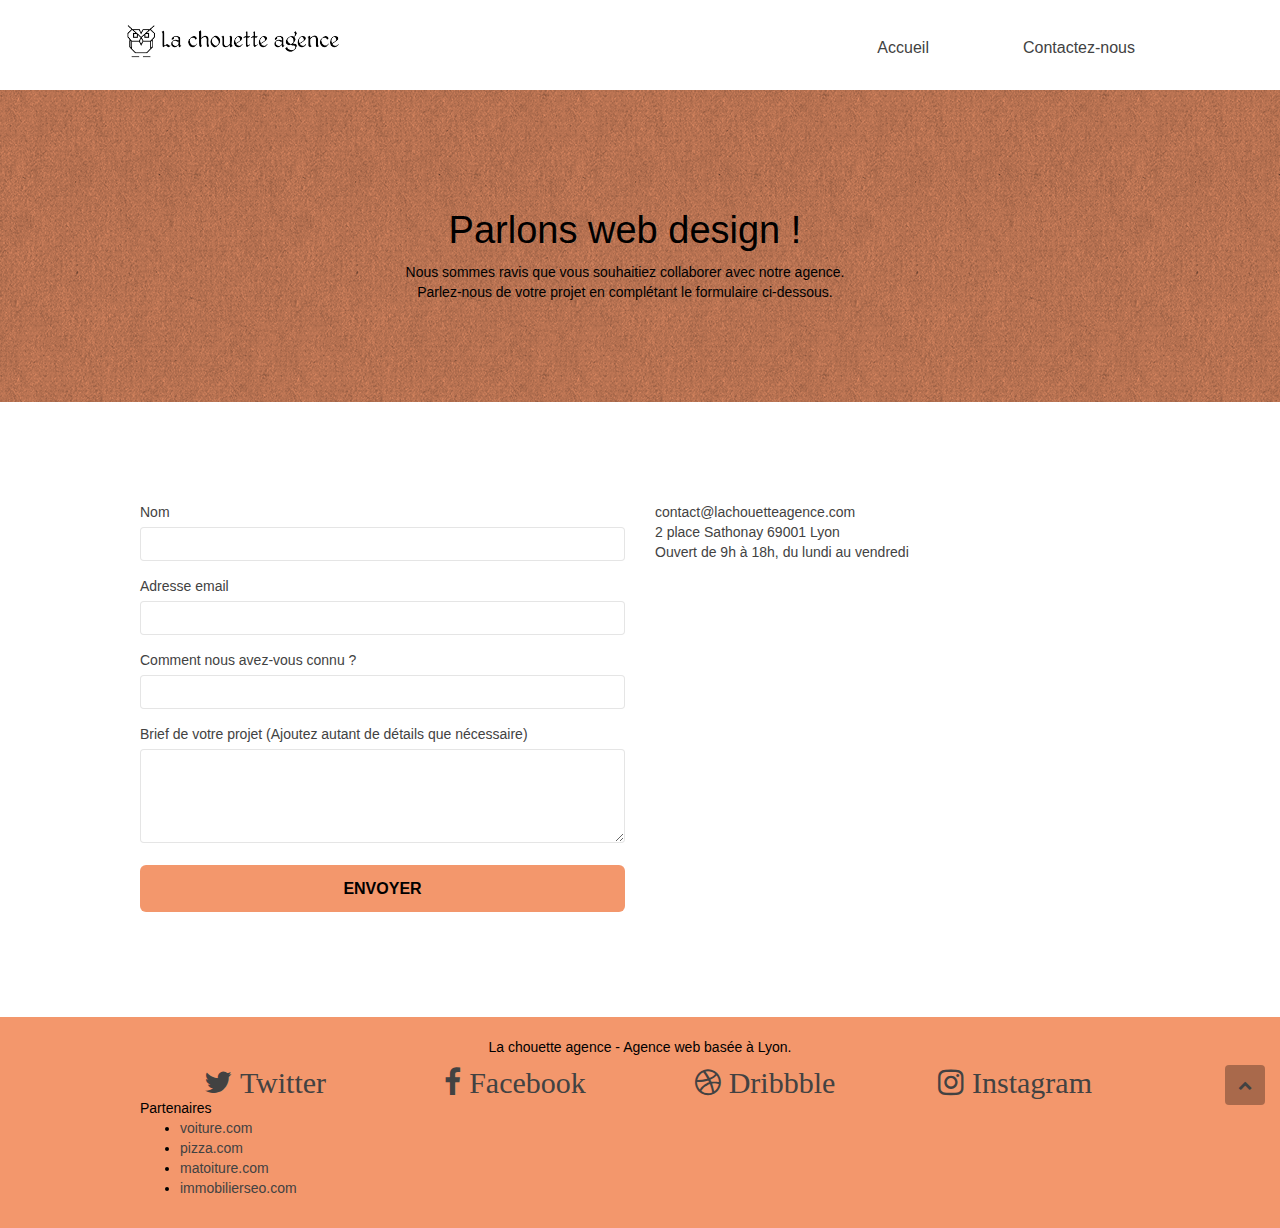
==== commit e959af5c: "modif 08/12/20" ====
--- a/index_contact.html
+++ b/index_contact.html
@@ -156,8 +156,9 @@
         class="bloc-button btn btn-d scrollToTop"
         href="#bloc-6"
         onclick="scrollToTarget('1')"
-        ><span class="fa fa-chevron-up"></span
-      ></a>
+        aria-label="retour en haut"
+        ><span class="fa fa-chevron-up"></span>
+      </a>
       <!-- ScrollToTop Button END-->
 
       <!-- Footer - bloc-8 -->
--- a/style.css
+++ b/style.css
@@ -11,6 +11,9 @@
   transition: all 0.3s ease-in-out;
   outline: none !important;
 }
+a {
+  text-decoration: none;
+}
 a:hover {
   text-decoration: none;
   cursor: pointer;
@@ -24,7 +27,7 @@
   background: #fff url(img/pageload-spinner.gif) no-repeat center center;
 }
 .bloc {
-  width: 100%;
+  /*width: 100%;*/
   clear: both;
   background: 50% 50% no-repeat;
   padding: 0 50px;
@@ -276,7 +279,9 @@
 .nav > li {
   float: left;
   margin-top: 4px;
+  margin-left: 2em;
   font-size: 16px;
+  list-style: none;
 }
 .navbar-nav .open .dropdown-menu > li > a {
   text-align: inherit;
@@ -313,6 +318,10 @@
   font-size: 1.44em;
   line-height: 1.5em;
   color: #575757 !important;
+}
+#h1_page2,
+#p_page2 {
+  color: black !important;
 }
 @media (min-width: 768px) {
   .site-navigation {
@@ -415,7 +424,11 @@
     inset 0 1px 0 0 rgba(255, 255, 255, 0.15);
 }
 .icon-md {
+  color: #424242 !important;
   font-size: 30px !important;
+}
+.icon-md:hover {
+  opacity: 0.8;
 }
 .icon-lg {
   font-size: 60px !important;
@@ -444,10 +457,10 @@
 .scrollToTop {
   width: 40px;
   height: 40px;
-  position: fixed;
-  bottom: 20px;
-  right: 20px;
-  opacity: 0;
+  position: absolute;
+  bottom: -210px;
+  right: 10px;
+  opacity: 1;
   z-index: 500;
   transition: all 0.3s ease-in-out;
 }
@@ -566,7 +579,7 @@
 a {
   font-family: "helvetica";
   font-weight: 400;
-  color: #575757 !important;
+  color: #424242 !important;
 }
 .container {
   max-width: 1000px;
@@ -587,7 +600,7 @@
   margin: auto auto auto auto;
 }
 p {
-  font-size: 11px;
+  font-size: 14px;
 }
 .tight-width-whitespace {
   max-width: 600px;
@@ -606,7 +619,6 @@
   font-weight: 700;
 }
 .social {
-  max-width: 400px;
   margin: auto auto auto auto;
 }
 h2 {
@@ -637,6 +649,9 @@
 .white {
   color: #ffffff !important;
 }
+.black {
+  color: #000000 !important;
+}
 .portfolio-thumb {
   margin-bottom: 24px;
 }
@@ -669,7 +684,7 @@
 }
 .btn-atomic-tangerine {
   background: #f3976c;
-  color: #ffffff !important;
+  color: #000000 !important;
 }
 .btn-atomic-tangerine:hover {
   background: #c27956 !important;
@@ -716,6 +731,7 @@
     padding-right: 0;
   }
 }
+
 @media (max-width: 992px) and (min-width: 768px) {
   .navbar .nav {
     max-width: 80%;
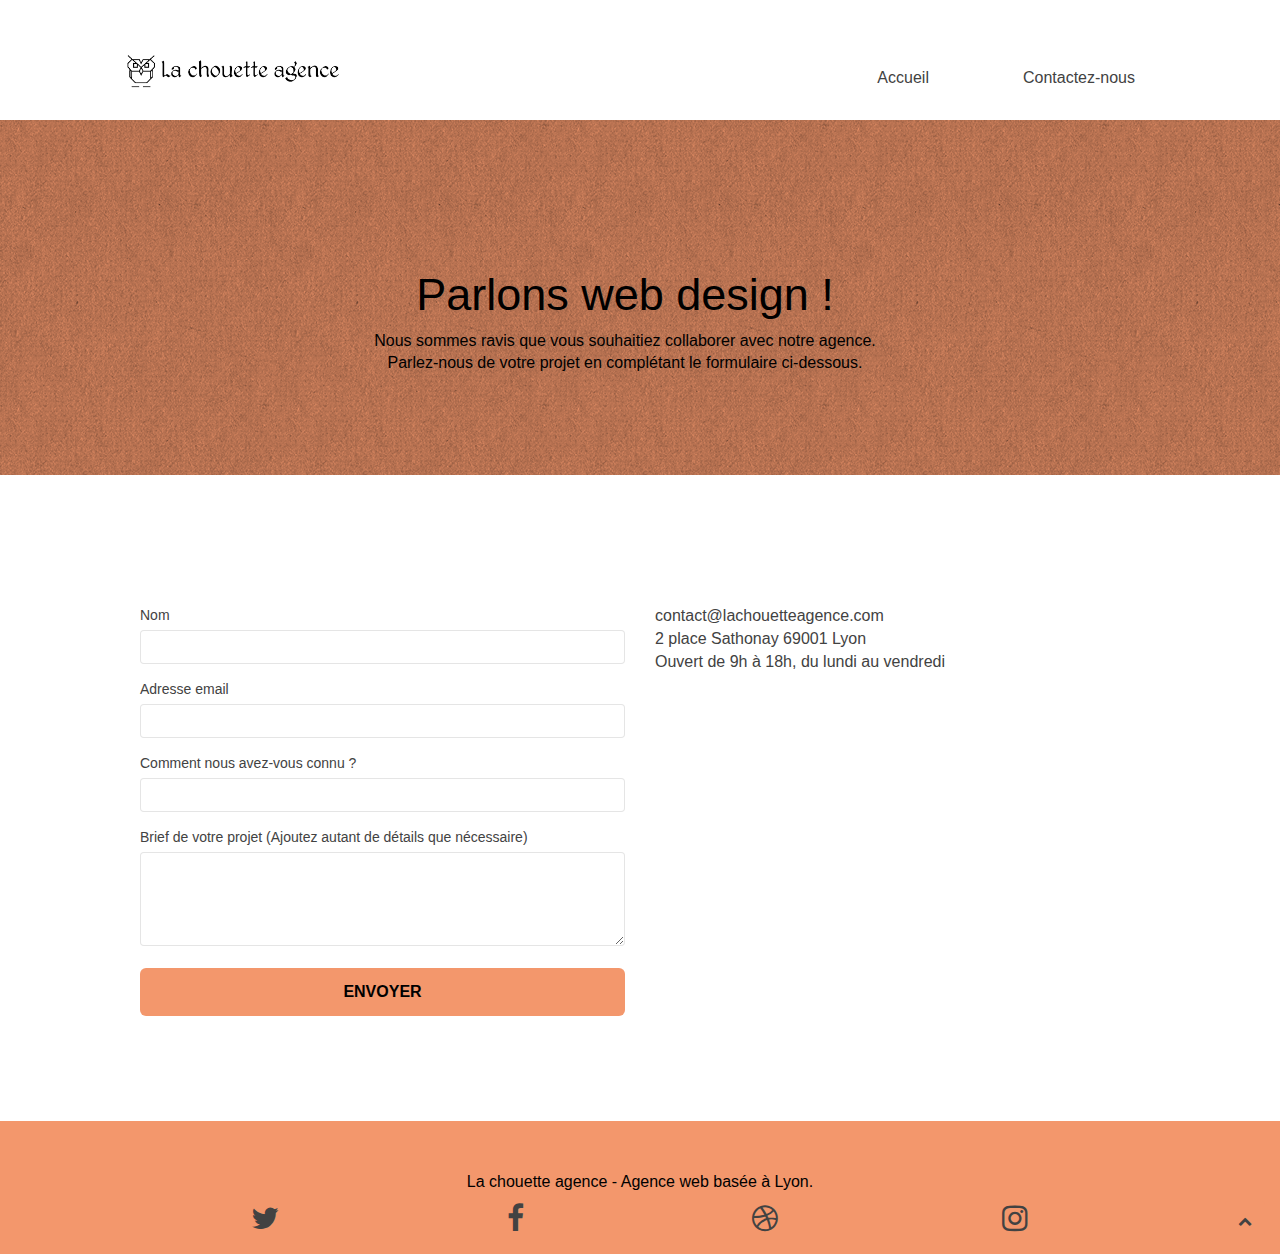
==== commit 7e576ef7: "modif 08/12/20" ====
--- a/index_contact.html
+++ b/index_contact.html
@@ -10,7 +10,7 @@
       name="viewport"
       content="width=device-width, initial-scale=1.0, viewport-fit=cover"
     />
-    <link rel="shortcut icon" type="image/png" href="favicon.jpg" />
+    <link rel="shortcut icon" type="image/png" href="favicon.ico" />
 
     <link rel="stylesheet" type="text/css" href="./css/bootstrap.css" />
     <link rel="stylesheet" type="text/css" href="style.css" />
@@ -43,9 +43,10 @@
                 data-toggle="collapse"
                 data-target=".navbar-1"
               >
-                <span class="sr-only">Toggle navigation</span
-                ><span class="icon-bar"></span><span class="icon-bar"></span
-                ><span class="icon-bar"></span>
+                <span class="sr-only">Toggle navigation</span>
+                <span class="icon-bar"></span>
+                <span class="icon-bar"></span>
+                <span class="icon-bar"></span>
               </button>
             </div>
             <nav class="collapse navbar-collapse navbar-1 special-dropdown-nav">
@@ -90,12 +91,7 @@
         <div class="container bloc-lg">
           <div class="row">
             <div class="col-sm-6">
-              <form
-                id="form_1"
-                novalidate
-                success-msg="Your message has been sent."
-                fail-msg="Sorry it seems that our mail server is not responding, Sorry for the inconvenience!"
-              >
+              <form id="form_1" novalidate>
                 <div class="form-group">
                   <label for="name"> Nom </label>
                   <input id="name" class="form-control" required />
@@ -115,7 +111,7 @@
                   </label>
                   <input
                     class="form-control"
-                    type="email"
+                    type="text"
                     required
                     id="presentation"
                   />
@@ -141,7 +137,7 @@
               </form>
             </div>
             <div class="col-sm-6">
-              <p>
+              <p class="contact">
                 contact@lachouetteagence.com<br />2 place Sathonay 69001 Lyon<br />Ouvert
                 de 9h à 18h, du lundi au vendredi<br />
               </p>
@@ -176,28 +172,31 @@
                       class="social"
                       href="https://twitter.com/?lang=fr"
                       target="blank"
-                      ><span class="fa fa-twitter icon-md"> Twitter</span></a
+                      aria-label="Twitter"
+                      ><span class="fa fa-twitter icon-md"></span
+                    ></a>
+                  </div>
+                </div>
+                <div class="col-sm-3">
+                  <div class="text-center">
+                    <a
+                      class="social"
+                      href="https://fr-fr.facebook.com/"
+                      target="blank"
+                      aria-label="Facebook"
+                      ><span class="fa fa-facebook icon-md"></span
+                    ></a>
+                  </div>
+                </div>
+                <div class="col-sm-3">
+                  <div class="text-center">
+                    <a
+                      class="social"
+                      href="https://dribbble.com/"
+                      target="blank"
+                      aria-label="Dribbble"
                     >
-                  </div>
-                </div>
-                <div class="col-sm-3">
-                  <div class="text-center">
-                    <a
-                      class="social"
-                      href="https://fr-fr.facebook.com/"
-                      target="blank"
-                      ><span class="fa fa-facebook icon-md"> Facebook</span></a
-                    >
-                  </div>
-                </div>
-                <div class="col-sm-3">
-                  <div class="text-center">
-                    <a
-                      class="social"
-                      href="https://dribbble.com/"
-                      target="blank"
-                    >
-                      <span class="fa fa-dribbble icon-md"> Dribbble</span>
+                      <span class="fa fa-dribbble icon-md"></span>
                     </a>
                   </div>
                 </div>
@@ -207,22 +206,10 @@
                       class="social"
                       href="https://www.instagram.com/?hl=fr"
                       target="blank"
-                      ><span class="fa fa-instagram icon-md">
-                        Instagram</span
-                      ></a
-                    >
-                  </div>
-                </div>
-              </div>
-              <div class="row">
-                <div class="col-sm-4">
-                  Partenaires
-                  <ul>
-                    <li><a href="voiture.com">voiture.com</a></li>
-                    <li><a href="pizza.com">pizza.com</a></li>
-                    <li><a href="matoiture.com">matoiture.com</a></li>
-                    <li><a href="immobilierseo.com">immobilierseo.com</a></li>
-                  </ul>
+                      aria-label="Instagram"
+                      ><span class="fa fa-instagram icon-md"></span
+                    ></a>
+                  </div>
                 </div>
               </div>
             </div>
@@ -232,9 +219,9 @@
       <!-- Footer - bloc-8 END -->
     </div>
     <!-- Principal conteneur END -->
-    <script src="./js/jquery-2.1.0.min.js"></script>
-    <script src="./js/bootstrap.min.js"></script>
-    <script src="./js/blocs.min.js"></script>
+    <script src="./js/jquery-2.1.0.js"></script>
+    <script src="./js/bootstrap.js"></script>
+    <script src="./js/blocs.js"></script>
     <script src="./js/jqBootstrapValidation.js"></script>
     <script src="./js/formHandler.js"></script>
   </body>
--- a/style.css
+++ b/style.css
@@ -408,7 +408,7 @@
 .btn-d:hover,
 .btn-d:focus {
   color: #fff;
-  background: rgba(0, 0, 0, 0.3);
+  background: #f3976c;
 }
 button {
   outline: none !important;
@@ -455,14 +455,14 @@
   box-shadow: none;
 }
 .scrollToTop {
-  width: 40px;
-  height: 40px;
   position: absolute;
-  bottom: -210px;
+  bottom: -340px;
   right: 10px;
   opacity: 1;
   z-index: 500;
   transition: all 0.3s ease-in-out;
+  display: flex;
+  flex-direction: column;
 }
 .scrollToTop span {
   margin-top: 6px;
@@ -585,7 +585,7 @@
   max-width: 1000px;
 }
 .hero-bloc-text {
-  font-size: 38px;
+  font-size: 45px;
 }
 .hero-bloc-text-sub {
   font-size: 36px;
@@ -600,7 +600,7 @@
   margin: auto auto auto auto;
 }
 p {
-  font-size: 14px;
+  font-size: 16px;
 }
 .tight-width-whitespace {
   max-width: 600px;
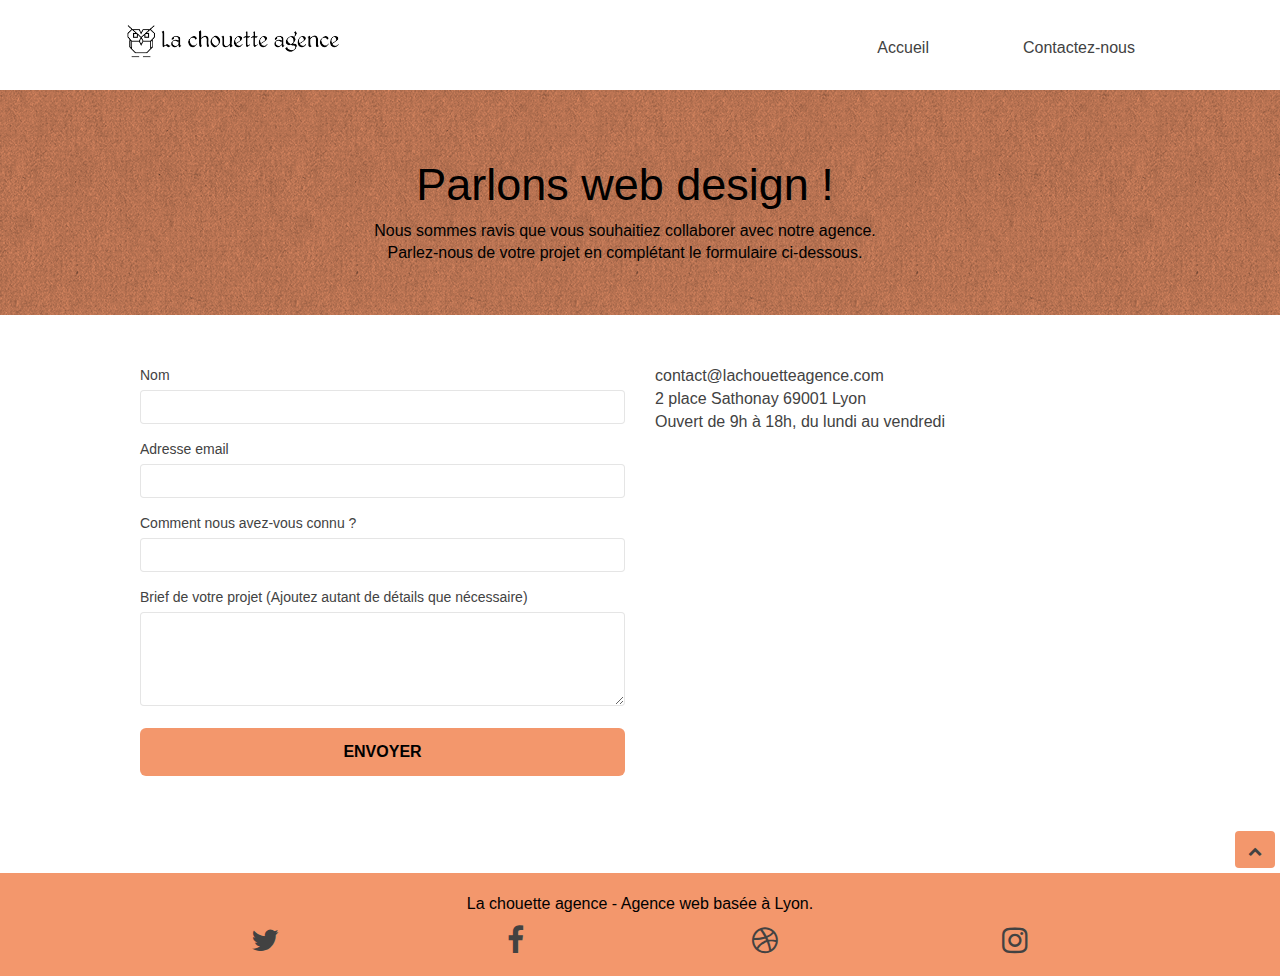
==== commit b25955e4: "correction br" ====
--- a/index_contact.html
+++ b/index_contact.html
@@ -77,7 +77,7 @@
             </h1>
             <p class="text-center mg-lg tight-width-whitespace" id="p_page2">
               Nous sommes ravis que vous souhaitiez collaborer avec notre
-              agence.<br />
+              agence.<br>
               Parlez-nous de votre projet en complétant le formulaire
               ci-dessous.
             </p>
@@ -119,7 +119,7 @@
                 <div class="form-group">
                   <label for="message">
                     Brief de votre projet (Ajoutez autant de détails que
-                    nécessaire)<br /> </label
+                    nécessaire)<br> </label
                   ><textarea
                     id="message"
                     class="form-control"
@@ -138,8 +138,8 @@
             </div>
             <div class="col-sm-6">
               <p class="contact">
-                contact@lachouetteagence.com<br />2 place Sathonay 69001 Lyon<br />Ouvert
-                de 9h à 18h, du lundi au vendredi<br />
+                contact@lachouetteagence.com<br>2 place Sathonay 69001 Lyon<br>Ouvert
+                de 9h à 18h, du lundi au vendredi<br>
               </p>
             </div>
           </div>
@@ -163,7 +163,7 @@
           <div class="row">
             <div class="col-sm-12">
               <p class="text-center black">
-                La chouette agence - Agence web basée à Lyon.<br />
+                La chouette agence - Agence web basée à Lyon.<br>
               </p>
               <div class="row row-no-gutters social">
                 <div class="col-sm-3">
--- a/style.css
+++ b/style.css
@@ -18,6 +18,10 @@
   text-decoration: none;
   cursor: pointer;
 }
+a:focus,
+button:focus {
+  border: black 2px dashed;
+}
 #page-loading-blocs-notifaction {
   position: fixed;
   top: 0;
@@ -27,7 +31,7 @@
   background: #fff url(img/pageload-spinner.gif) no-repeat center center;
 }
 .bloc {
-  /*width: 100%;*/
+  width: 100%;
   clear: both;
   background: 50% 50% no-repeat;
   padding: 0 50px;
@@ -42,7 +46,7 @@
   padding-right: 0;
 }
 .bloc-lg {
-  padding: 100px 50px;
+  padding: 50px 50px;
 }
 .bloc-md {
   padding: 50px;
@@ -455,14 +459,11 @@
   box-shadow: none;
 }
 .scrollToTop {
-  position: absolute;
-  bottom: -340px;
-  right: 10px;
   opacity: 1;
   z-index: 500;
   transition: all 0.3s ease-in-out;
-  display: flex;
-  flex-direction: column;
+  width: 40px;
+  float: right;
 }
 .scrollToTop span {
   margin-top: 6px;
@@ -716,7 +717,7 @@
   background-image: url(img/la-chouette-agence-banniere.jpg);
 }
 .bg-presentation {
-  background-image: url(img/image-de-presentation.bmp);
+  background-image: url(img/image-de-presentation.jpg);
 }
 @media (max-width: 1024px) {
   .bloc {
@@ -740,12 +741,12 @@
     max-width: 100%;
   }
 }
-@media only screen and (min-device-width: 768px) and (max-device-width: 1024px) and (orientation: landscape) {
+@media only screen and (min-width: 768px) and (max-width: 1024px) and (orientation: landscape) {
   .b-parallax {
     background-attachment: scroll;
   }
 }
-@media only screen and (min-device-width: 1024px) and (max-device-width: 1366px) and (-webkit-min-device-pixel-ratio: 1.5) {
+@media only screen and (min-width: 1024px) and (max-width: 1366px) and (-webkit-min-device-pixel-ratio: 1.5) {
   .b-parallax {
     background-attachment: scroll;
   }
@@ -762,10 +763,6 @@
     overflow-x: hidden;
     position: relative;
   }
-  .bloc {
-    padding-left: constant(safe-area-inset-left);
-    padding-right: constant(safe-area-inset-right);
-  }
   .bloc-group,
   .bloc-group .bloc {
     display: block;
@@ -774,8 +771,6 @@
   .bloc-fill-screen .fill-bloc-top-edge,
   .bloc-fill-screen .fill-bloc-bottom-edge {
     padding: 0 20px;
-    padding-left: constant(safe-area-inset-left);
-    padding-right: constant(safe-area-inset-right);
   }
 }
 @media (max-width: 767px) {
@@ -915,6 +910,20 @@
     width: 180px;
     height: 320px;
   }
+  .hero-bloc-text {
+    font-size: 35px;
+  }
+  .contact {
+    text-align: center;
+  }
+  .social {
+    display: flex;
+    justify-content: space-around;
+  }
+  img {
+    margin-left: auto;
+    margin-right: auto;
+  }
 }
 @media (max-width: 400px) {
   .bloc {
--- a/css/et-line.css
+++ b/css/et-line.css
@@ -1,9 +1,12 @@
 @font-face {
-    font-family: et-line;
-    src: url(../fonts/et-line.eot);
-    src: url(../fonts/et-line.eot?#iefix) format('embedded-opentype'), url(../fonts/et-line.woff) format('woff'), url(../fonts/et-line.ttf) format('truetype'), url(../fonts/et-line.svg#et-line) format('svg');
-    font-weight: 400;
-    font-style: normal
+  font-family: et-line;
+  src: url(../fonts/et-line.eot);
+  src: url(../fonts/et-line.eot?#iefix) format("embedded-opentype"),
+    url(../fonts/et-line.woff) format("woff"),
+    url(../fonts/et-line.ttf) format("truetype"),
+    url(../fonts/et-line.svg#et-line) format("svg");
+  font-weight: 400;
+  font-style: normal;
 }
 
 .et-icon-adjustments,
@@ -106,414 +109,413 @@
 .et-icon-video,
 .et-icon-wallet,
 .et-icon-wine {
-    font-family: et-line;
-    speak: none;
-    font-style: normal;
-    font-weight: 400;
-    font-variant: normal;
-    text-transform: none;
-    line-height: 1;
-    -webkit-font-smoothing: antialiased;
-    -moz-osx-font-smoothing: grayscale;
-    display: inline-block
+  font-family: et-line;
+  font-style: normal;
+  font-weight: 400;
+  font-variant: normal;
+  text-transform: none;
+  line-height: 1;
+  -webkit-font-smoothing: antialiased;
+  -moz-osx-font-smoothing: grayscale;
+  display: inline-block;
 }
 
 .et-icon-mobile:before {
-    content: "\e000"
+  content: "\e000";
 }
 
 .et-icon-laptop:before {
-    content: "\e001"
+  content: "\e001";
 }
 
 .et-icon-desktop:before {
-    content: "\e002"
+  content: "\e002";
 }
 
 .et-icon-tablet:before {
-    content: "\e003"
+  content: "\e003";
 }
 
 .et-icon-phone:before {
-    content: "\e004"
+  content: "\e004";
 }
 
 .et-icon-document:before {
-    content: "\e005"
+  content: "\e005";
 }
 
 .et-icon-documents:before {
-    content: "\e006"
+  content: "\e006";
 }
 
 .et-icon-search:before {
-    content: "\e007"
+  content: "\e007";
 }
 
 .et-icon-clipboard:before {
-    content: "\e008"
+  content: "\e008";
 }
 
 .et-icon-newspaper:before {
-    content: "\e009"
+  content: "\e009";
 }
 
 .et-icon-notebook:before {
-    content: "\e00a"
+  content: "\e00a";
 }
 
 .et-icon-book-open:before {
-    content: "\e00b"
+  content: "\e00b";
 }
 
 .et-icon-browser:before {
-    content: "\e00c"
+  content: "\e00c";
 }
 
 .et-icon-calendar:before {
-    content: "\e00d"
+  content: "\e00d";
 }
 
 .et-icon-presentation:before {
-    content: "\e00e"
+  content: "\e00e";
 }
 
 .et-icon-picture:before {
-    content: "\e00f"
+  content: "\e00f";
 }
 
 .et-icon-pictures:before {
-    content: "\e010"
+  content: "\e010";
 }
 
 .et-icon-video:before {
-    content: "\e011"
+  content: "\e011";
 }
 
 .et-icon-camera:before {
-    content: "\e012"
+  content: "\e012";
 }
 
 .et-icon-printer:before {
-    content: "\e013"
+  content: "\e013";
 }
 
 .et-icon-toolbox:before {
-    content: "\e014"
+  content: "\e014";
 }
 
 .et-icon-briefcase:before {
-    content: "\e015"
+  content: "\e015";
 }
 
 .et-icon-wallet:before {
-    content: "\e016"
+  content: "\e016";
 }
 
 .et-icon-gift:before {
-    content: "\e017"
+  content: "\e017";
 }
 
 .et-icon-bargraph:before {
-    content: "\e018"
+  content: "\e018";
 }
 
 .et-icon-grid:before {
-    content: "\e019"
+  content: "\e019";
 }
 
 .et-icon-expand:before {
-    content: "\e01a"
+  content: "\e01a";
 }
 
 .et-icon-focus:before {
-    content: "\e01b"
+  content: "\e01b";
 }
 
 .et-icon-edit:before {
-    content: "\e01c"
+  content: "\e01c";
 }
 
 .et-icon-adjustments:before {
-    content: "\e01d"
+  content: "\e01d";
 }
 
 .et-icon-ribbon:before {
-    content: "\e01e"
+  content: "\e01e";
 }
 
 .et-icon-hourglass:before {
-    content: "\e01f"
+  content: "\e01f";
 }
 
 .et-icon-lock:before {
-    content: "\e020"
+  content: "\e020";
 }
 
 .et-icon-megaphone:before {
-    content: "\e021"
+  content: "\e021";
 }
 
 .et-icon-shield:before {
-    content: "\e022"
+  content: "\e022";
 }
 
 .et-icon-trophy:before {
-    content: "\e023"
+  content: "\e023";
 }
 
 .et-icon-flag:before {
-    content: "\e024"
+  content: "\e024";
 }
 
 .et-icon-map:before {
-    content: "\e025"
+  content: "\e025";
 }
 
 .et-icon-puzzle:before {
-    content: "\e026"
+  content: "\e026";
 }
 
 .et-icon-basket:before {
-    content: "\e027"
+  content: "\e027";
 }
 
 .et-icon-envelope:before {
-    content: "\e028"
+  content: "\e028";
 }
 
 .et-icon-streetsign:before {
-    content: "\e029"
+  content: "\e029";
 }
 
 .et-icon-telescope:before {
-    content: "\e02a"
+  content: "\e02a";
 }
 
 .et-icon-gears:before {
-    content: "\e02b"
+  content: "\e02b";
 }
 
 .et-icon-key:before {
-    content: "\e02c"
+  content: "\e02c";
 }
 
 .et-icon-paperclip:before {
-    content: "\e02d"
+  content: "\e02d";
 }
 
 .et-icon-attachment:before {
-    content: "\e02e"
+  content: "\e02e";
 }
 
 .et-icon-pricetags:before {
-    content: "\e02f"
+  content: "\e02f";
 }
 
 .et-icon-lightbulb:before {
-    content: "\e030"
+  content: "\e030";
 }
 
 .et-icon-layers:before {
-    content: "\e031"
+  content: "\e031";
 }
 
 .et-icon-pencil:before {
-    content: "\e032"
+  content: "\e032";
 }
 
 .et-icon-tools:before {
-    content: "\e033"
+  content: "\e033";
 }
 
 .et-icon-tools-2:before {
-    content: "\e034"
+  content: "\e034";
 }
 
 .et-icon-scissors:before {
-    content: "\e035"
+  content: "\e035";
 }
 
 .et-icon-paintbrush:before {
-    content: "\e036"
+  content: "\e036";
 }
 
 .et-icon-magnifying-glass:before {
-    content: "\e037"
+  content: "\e037";
 }
 
 .et-icon-circle-compass:before {
-    content: "\e038"
+  content: "\e038";
 }
 
 .et-icon-linegraph:before {
-    content: "\e039"
+  content: "\e039";
 }
 
 .et-icon-mic:before {
-    content: "\e03a"
+  content: "\e03a";
 }
 
 .et-icon-strategy:before {
-    content: "\e03b"
+  content: "\e03b";
 }
 
 .et-icon-beaker:before {
-    content: "\e03c"
+  content: "\e03c";
 }
 
 .et-icon-caution:before {
-    content: "\e03d"
+  content: "\e03d";
 }
 
 .et-icon-recycle:before {
-    content: "\e03e"
+  content: "\e03e";
 }
 
 .et-icon-anchor:before {
-    content: "\e03f"
+  content: "\e03f";
 }
 
 .et-icon-profile-male:before {
-    content: "\e040"
+  content: "\e040";
 }
 
 .et-icon-profile-female:before {
-    content: "\e041"
+  content: "\e041";
 }
 
 .et-icon-bike:before {
-    content: "\e042"
+  content: "\e042";
 }
 
 .et-icon-wine:before {
-    content: "\e043"
+  content: "\e043";
 }
 
 .et-icon-hotairballoon:before {
-    content: "\e044"
+  content: "\e044";
 }
 
 .et-icon-globe:before {
-    content: "\e045"
+  content: "\e045";
 }
 
 .et-icon-genius:before {
-    content: "\e046"
+  content: "\e046";
 }
 
 .et-icon-map-pin:before {
-    content: "\e047"
+  content: "\e047";
 }
 
 .et-icon-dial:before {
-    content: "\e048"
+  content: "\e048";
 }
 
 .et-icon-chat:before {
-    content: "\e049"
+  content: "\e049";
 }
 
 .et-icon-heart:before {
-    content: "\e04a"
+  content: "\e04a";
 }
 
 .et-icon-cloud:before {
-    content: "\e04b"
+  content: "\e04b";
 }
 
 .et-icon-upload:before {
-    content: "\e04c"
+  content: "\e04c";
 }
 
 .et-icon-download:before {
-    content: "\e04d"
+  content: "\e04d";
 }
 
 .et-icon-target:before {
-    content: "\e04e"
+  content: "\e04e";
 }
 
 .et-icon-hazardous:before {
-    content: "\e04f"
+  content: "\e04f";
 }
 
 .et-icon-piechart:before {
-    content: "\e050"
+  content: "\e050";
 }
 
 .et-icon-speedometer:before {
-    content: "\e051"
+  content: "\e051";
 }
 
 .et-icon-global:before {
-    content: "\e052"
+  content: "\e052";
 }
 
 .et-icon-compass:before {
-    content: "\e053"
+  content: "\e053";
 }
 
 .et-icon-lifesaver:before {
-    content: "\e054"
+  content: "\e054";
 }
 
 .et-icon-clock:before {
-    content: "\e055"
+  content: "\e055";
 }
 
 .et-icon-aperture:before {
-    content: "\e056"
+  content: "\e056";
 }
 
 .et-icon-quote:before {
-    content: "\e057"
+  content: "\e057";
 }
 
 .et-icon-scope:before {
-    content: "\e058"
+  content: "\e058";
 }
 
 .et-icon-alarmclock:before {
-    content: "\e059"
+  content: "\e059";
 }
 
 .et-icon-refresh:before {
-    content: "\e05a"
+  content: "\e05a";
 }
 
 .et-icon-happy:before {
-    content: "\e05b"
+  content: "\e05b";
 }
 
 .et-icon-sad:before {
-    content: "\e05c"
+  content: "\e05c";
 }
 
 .et-icon-facebook:before {
-    content: "\e05d"
+  content: "\e05d";
 }
 
 .et-icon-twitter:before {
-    content: "\e05e"
+  content: "\e05e";
 }
 
 .et-icon-googleplus:before {
-    content: "\e05f"
+  content: "\e05f";
 }
 
 .et-icon-rss:before {
-    content: "\e060"
+  content: "\e060";
 }
 
 .et-icon-tumblr:before {
-    content: "\e061"
+  content: "\e061";
 }
 
 .et-icon-linkedin:before {
-    content: "\e062"
+  content: "\e062";
 }
 
 .et-icon-dribbble:before {
-    content: "\e063"
-}+  content: "\e063";
+}
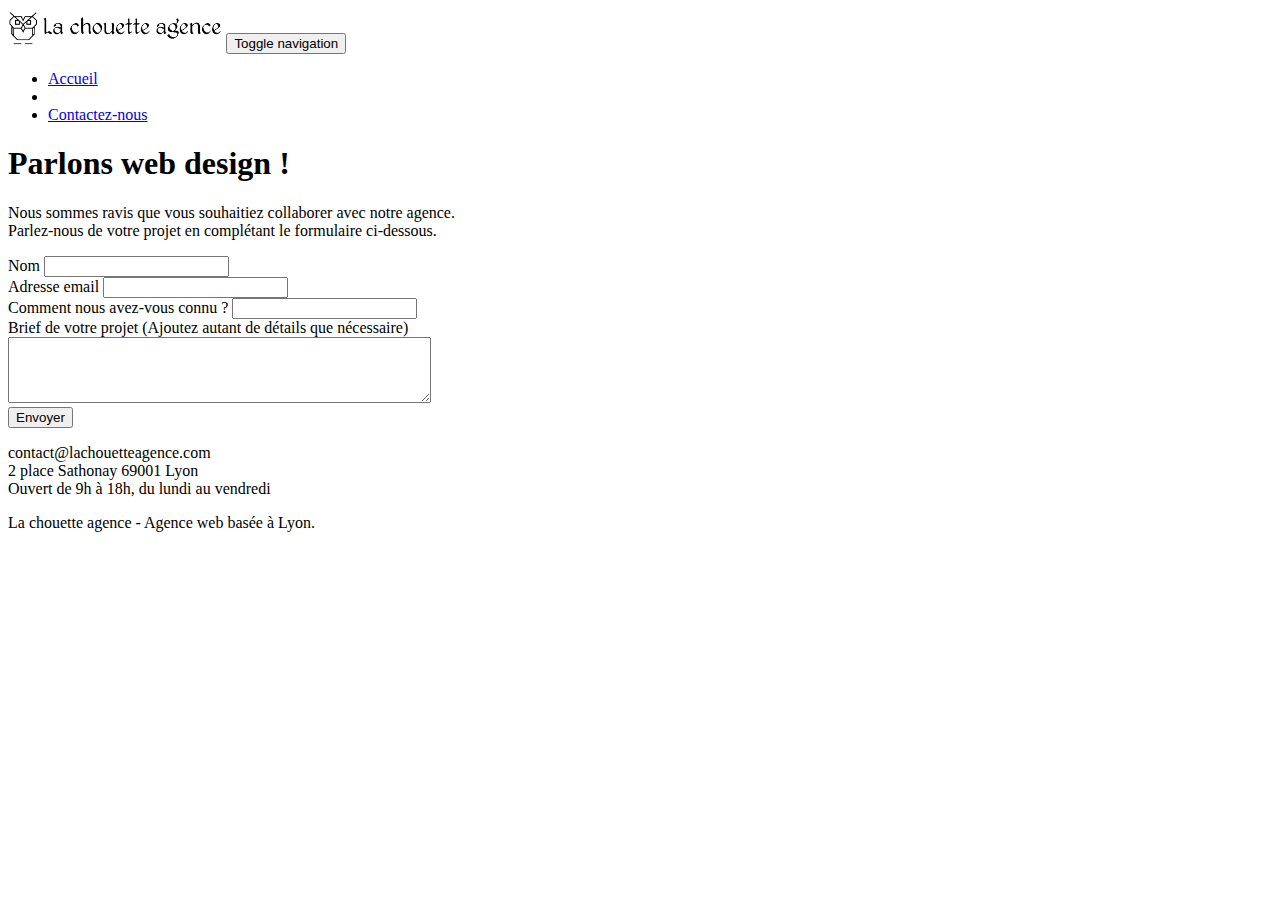
==== commit 0ca7efd8: "modif liens js et cssr" ====
--- a/index_contact.html
+++ b/index_contact.html
@@ -12,10 +12,10 @@
     />
     <link rel="shortcut icon" type="image/png" href="favicon.ico" />
 
-    <link rel="stylesheet" type="text/css" href="./css/bootstrap.css" />
-    <link rel="stylesheet" type="text/css" href="style.css" />
-    <link rel="stylesheet" type="text/css" href="./css/font-awesome.css" />
-    <link rel="stylesheet" type="text/css" href="./css/et-line.css" />
+    <link rel="stylesheet" type="text/css" href="./css/bootstrap.min.css" />
+    <link rel="stylesheet" type="text/css" href="style.min.css" />
+    <link rel="stylesheet" type="text/css" href="./css/font-awesome.min.css" />
+    <link rel="stylesheet" type="text/css" href="./css/et-line.min.css" />
 
     <title>Contact - La Chouette Agence</title>
 
@@ -219,10 +219,10 @@
       <!-- Footer - bloc-8 END -->
     </div>
     <!-- Principal conteneur END -->
-    <script src="./js/jquery-2.1.0.js"></script>
-    <script src="./js/bootstrap.js"></script>
-    <script src="./js/blocs.js"></script>
-    <script src="./js/jqBootstrapValidation.js"></script>
-    <script src="./js/formHandler.js"></script>
+    <script src="./js/jquery-2.1.0.min.js"></script>
+    <script src="./js/bootstrap.min.js"></script>
+    <script src="./js/blocs.min.js"></script>
+    <script src="./js/jqBootstrapValidation.min.js"></script>
+    <script src="./js/formHandler.min.js"></script>
   </body>
 </html>
